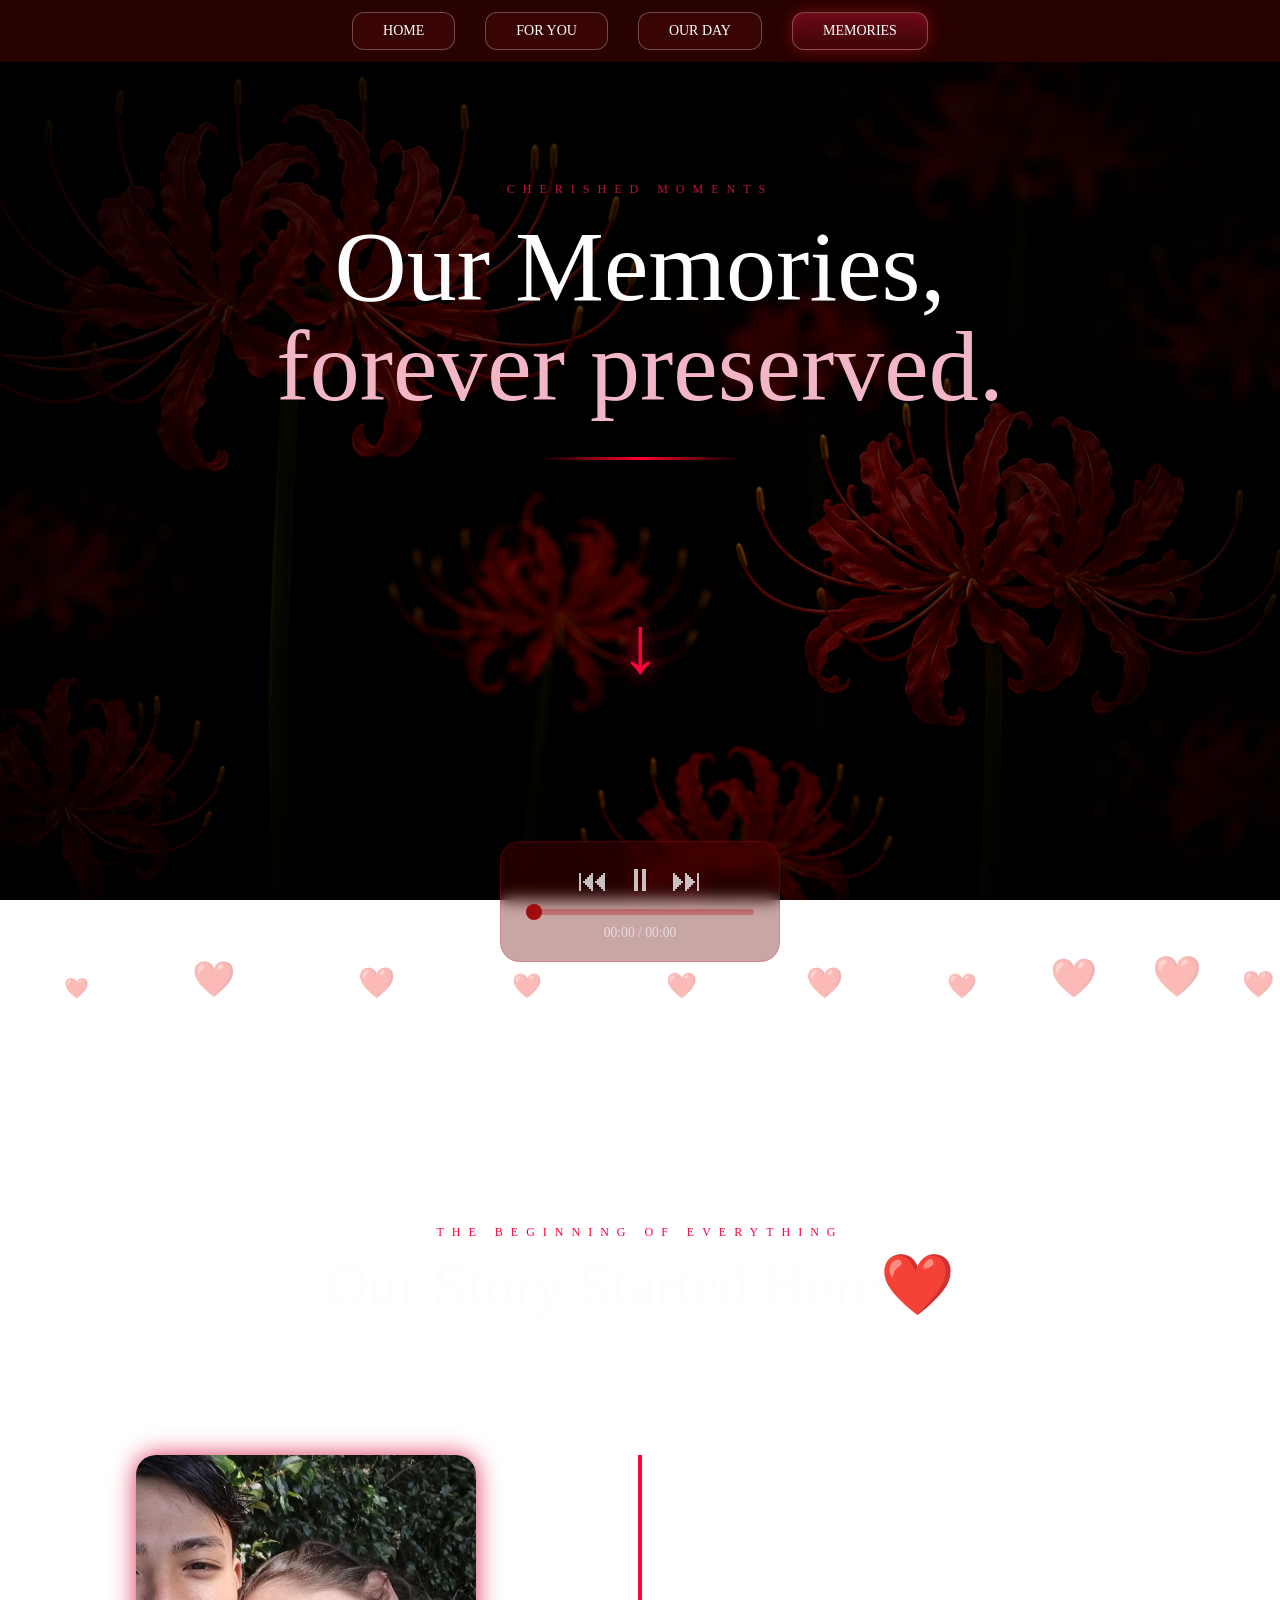
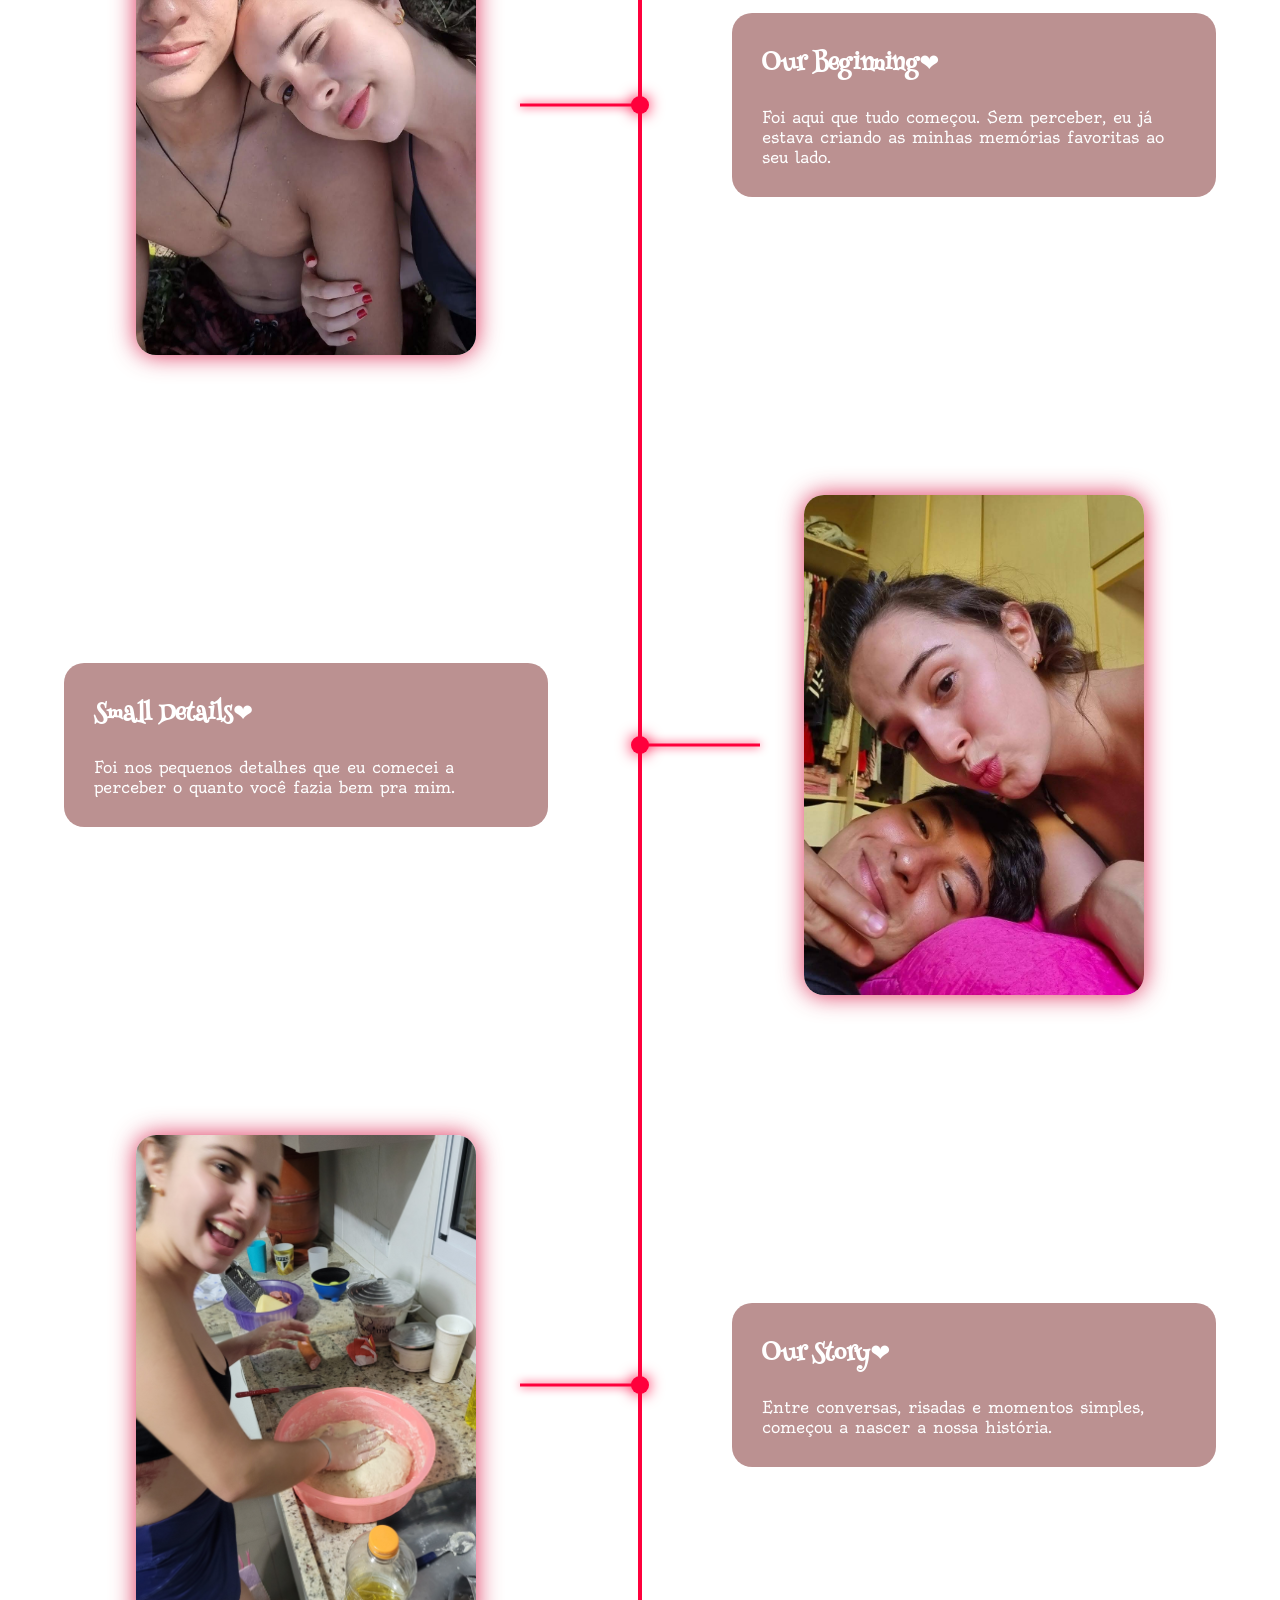
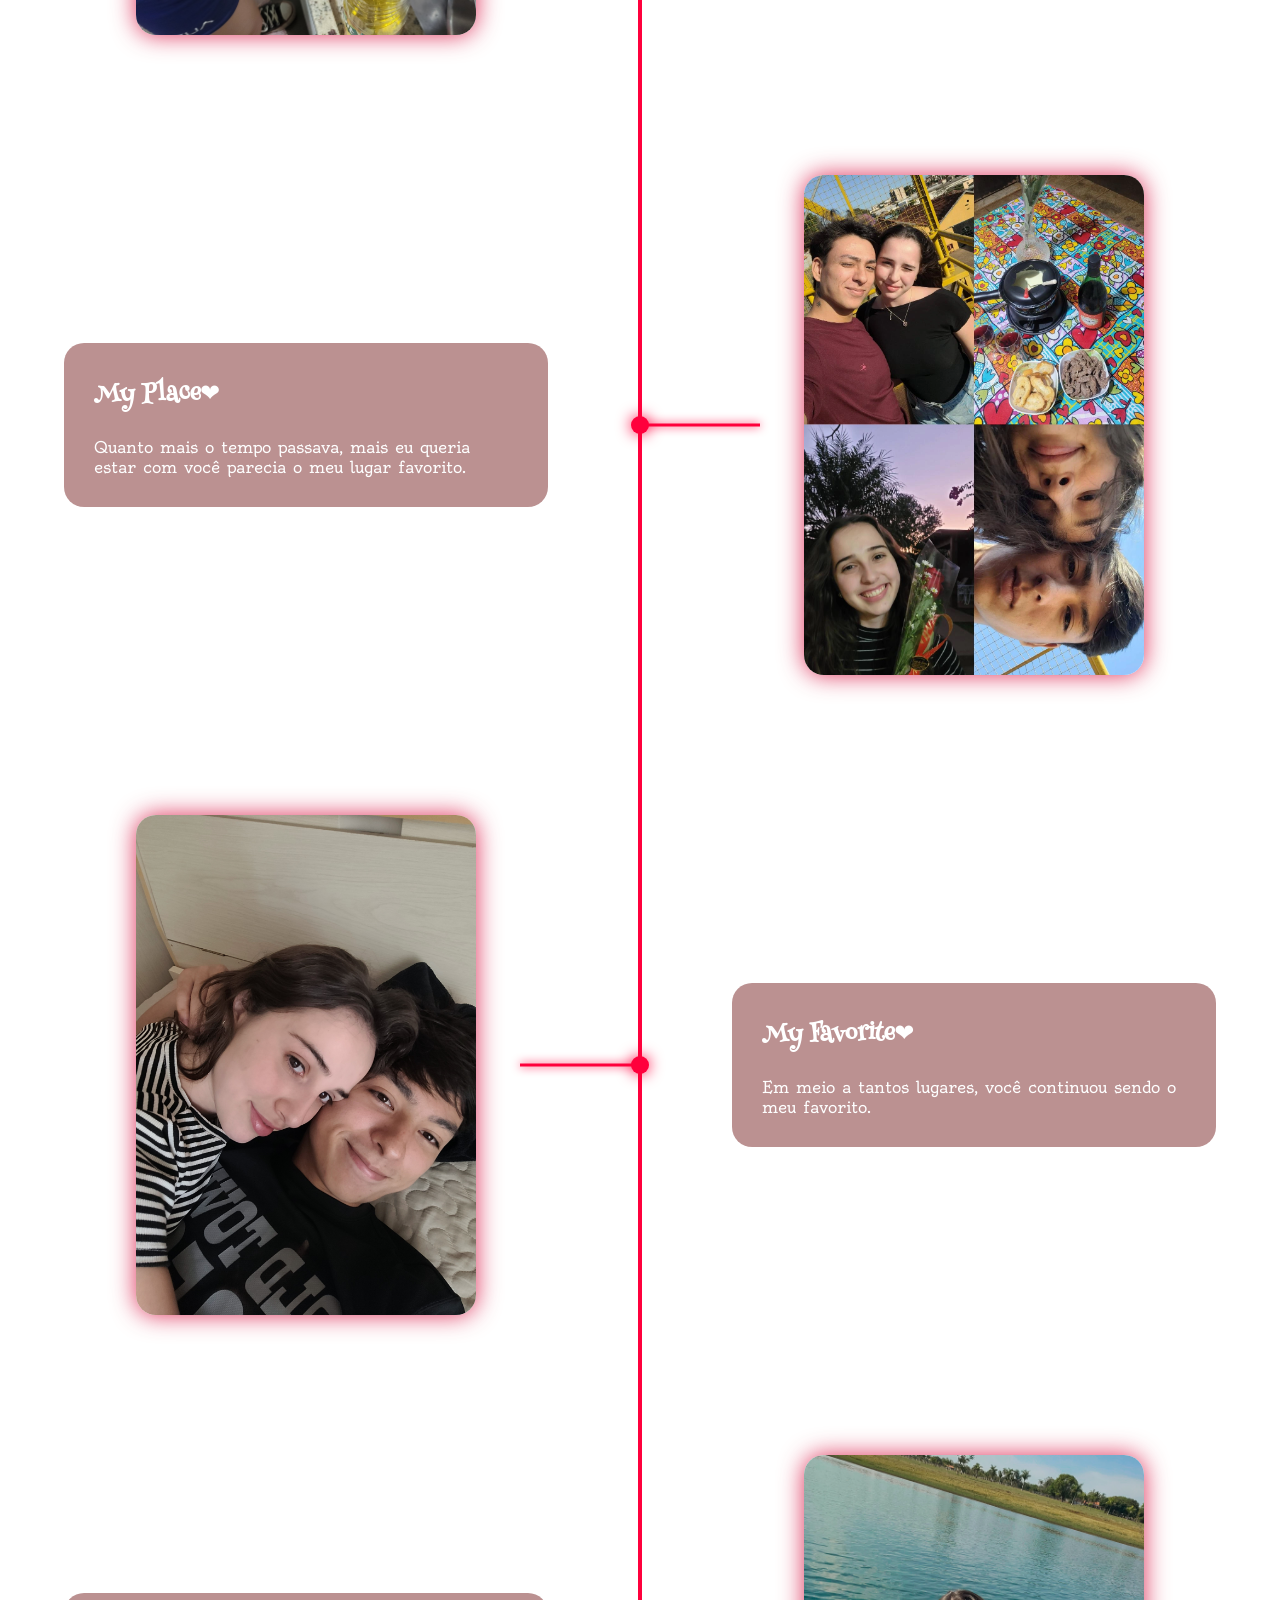
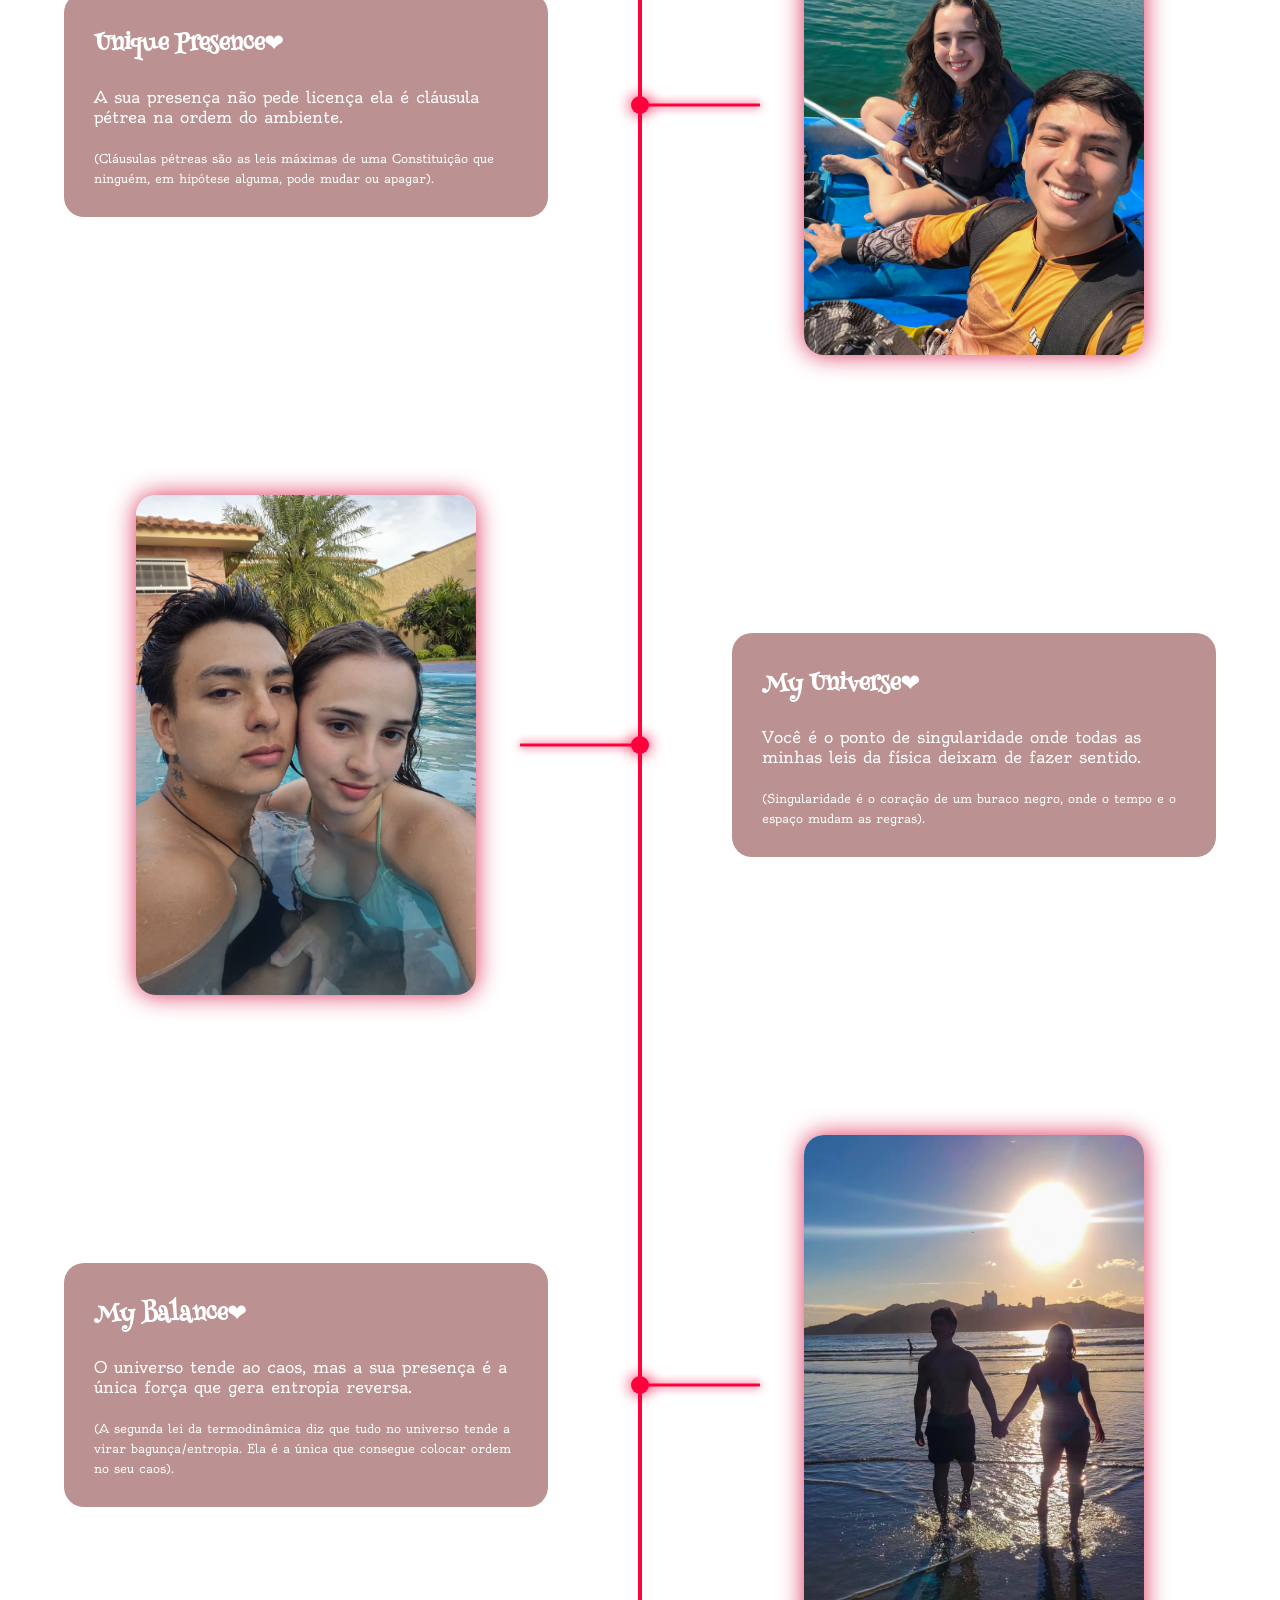
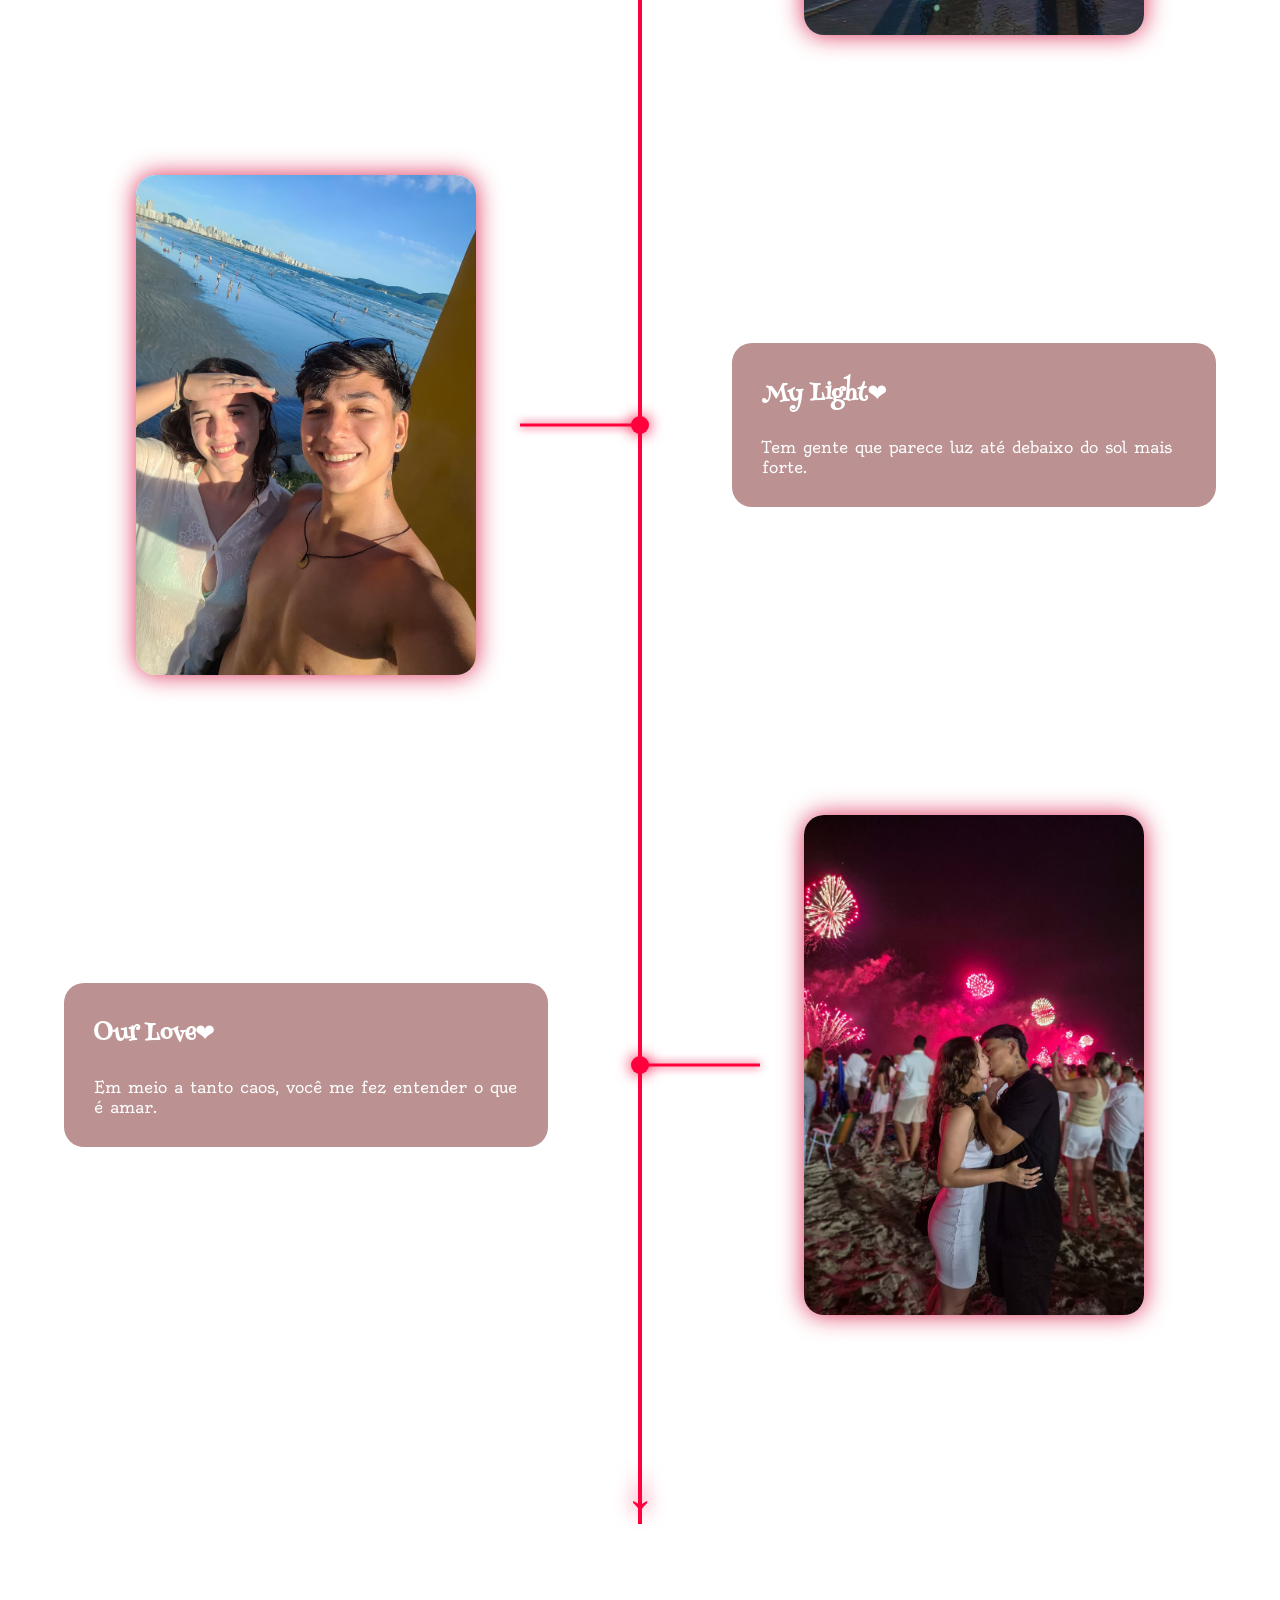
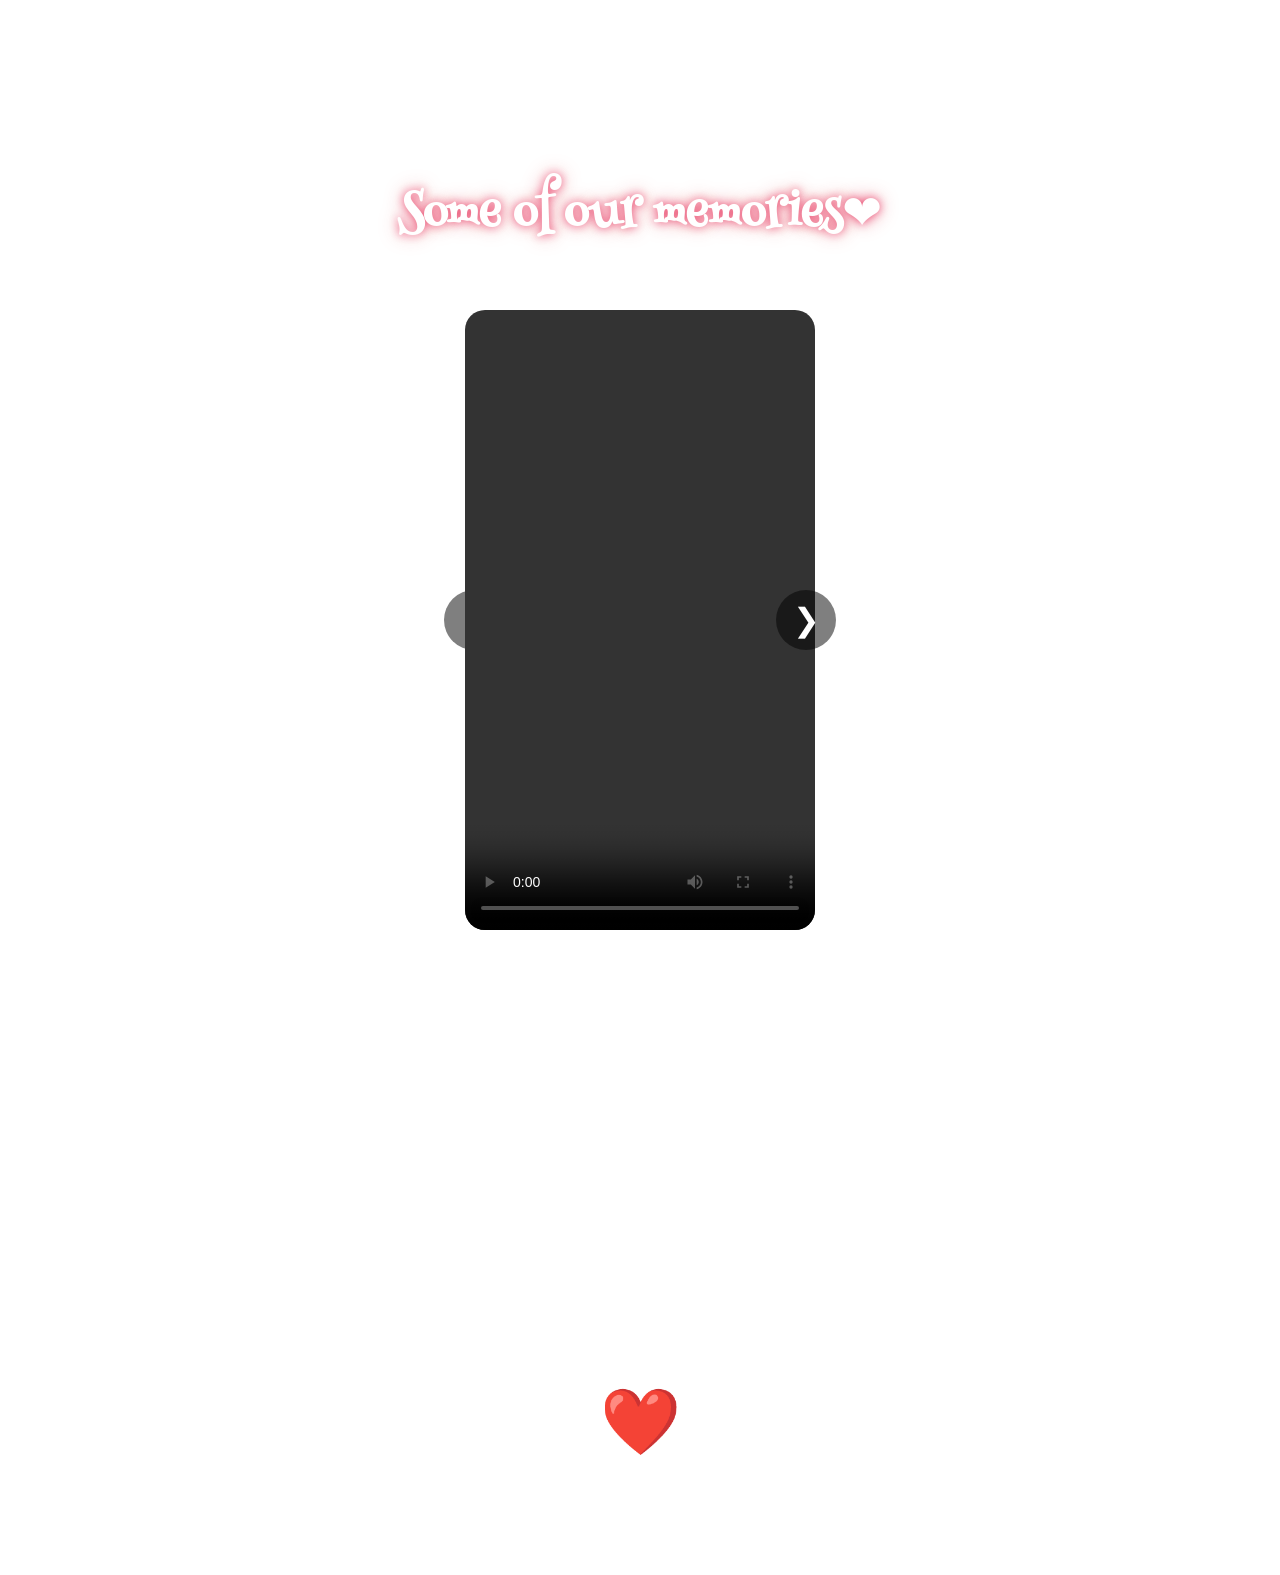
==== memories.html @ 961976a9 "Organizando arquivos para GitHub Pages" ====
<!DOCTYPE html>
<html lang="pt-br">
<head>
    <meta charset="UTF-8">
    <meta name="viewport" content="width=device-width, initial-scale=1.0">
    <title>Para a minha Namorada!</title>
    <link rel="icon" href="favicon/coracao.png" type="image/png">
    <link rel="stylesheet" href="style.css">
</head>
<body class="memories">

    <header class="cabecalho">
        <nav>
            <a href="index.html">HOME</a>
            <a href="foryou.html">FOR YOU</a>
            <a href="ourday.html">OUR DAY</a>
            <a class="ativo" href="memories.html">MEMORIES</a>
        </nav>
    </header>

    <section class="memories-body">
        <div class="memories-header"></div>
            <p class="mini-title">CHERISHED MOMENTS</p>
            
            <h1>
                Our Memories,<br>
                <span class="rosa">forever preserved.</span>
            </h1>

            <div class="line-memories"></div>
    </section>

    <div class="fade-in">
        <div class="timeline-end">
            ↓
        </div>
    </div>
    
    <div style="width: 100%; display: flex; justify-content: center;">
        <div class="music-player-inline">
            <audio id="bg-music">
                <source src="music/music01.mp3" type="audio/mpeg">
            </audio>
            <div class="controls">
                <button id="prev-music">⏮</button>
                <button id="play-music">⏸</button>
                <button id="next-music">⏭</button>
            </div>
            <input type="range" id="music-progress" value="0">
            <span id="music-time">00:00 / 00:00</span>
        </div>
    </div>

    <div class="timeline-start">
        <span>The beginning of everything</span>
        <h1>Our Story Started Here❤️</h1>
    </div>

    <section class="timeline">

        <div class="timeline-item left">
            <div class="timeline-image">
                <img src="fotos-projeto/foto01.jpg" alt="imagem 01 da timeline">
            </div>

            <div class="timeline-content">
                <h2>Our Beginning❤️</h2>

                <p><br>Foi aqui que tudo começou. Sem perceber, eu já estava criando as minhas memórias favoritas ao seu lado.</p>
            </div>
        </div>

        <div class="timeline-item right">
            <div class="timeline-image">
                <img src="fotos-projeto/foto02.jpg" alt="imagem 02 da timeline">
            </div>

            <div class="timeline-content">
                <h2>Small Details❤️</h2>

                <p><br>Foi nos pequenos detalhes que eu comecei a perceber o quanto você fazia bem pra mim.</p>
            </div>
        </div>

        <div class="timeline-item left">
            <div class="timeline-image">
                <img src="fotos-projeto/foto03.jpg" alt="imagem 03 da timeline">
            </div>

            <div class="timeline-content">
                <h2>Our Story❤️</h2>

                <p><br>Entre conversas, risadas e momentos simples, começou a nascer a nossa história.</p>
            </div>
        </div>

        <div class="timeline-item right">
            <div class="timeline-image">
                <img src="fotos-projeto/foto04.webp" alt="imagem 04 da timeline">
            </div>

            <div class="timeline-content">
                <h2>My Place❤️</h2>

                <p><br>Quanto mais o tempo passava, mais eu queria estar com você parecia o meu lugar favorito.</p>
            </div>
        </div>

        <div class="timeline-item left">
            <div class="timeline-image">
                <img src="fotos-projeto/foto05.jpg"  alt="imagem 05 da timeline">
            </div>

            <div class="timeline-content">
                <h2>My Favorite❤️</h2>

                <p><br>Em meio a tantos lugares, você continuou sendo o meu favorito.</p>
            </div>
        </div>

        <div class="timeline-item right">
            <div class="timeline-image">
                <img src="fotos-projeto/foto06.jpg"  alt="imagem 06 da timeline">
            </div>

            <div class="timeline-content">
                <h2>Unique Presence❤️</h2>

                <p><br>A sua presença não pede licença ela é cláusula pétrea na ordem do ambiente. <br><br>
                <span class="pequeno">(Cláusulas pétreas são as leis máximas de uma Constituição que ninguém, em hipótese alguma, pode mudar ou apagar).</span></p>
            </div>
        </div>

        <div class="timeline-item left">
            <div class="timeline-image">
                <img src="fotos-projeto/foto07.jpeg" alt="imagem 07 da timeline">
            </div>

            <div class="timeline-content">
                <h2>My Universe❤️</h2>

                <p><br>Você é o ponto de singularidade onde todas as minhas leis da física deixam de fazer sentido. <br><br>
                <span class="pequeno">(Singularidade é o coração de um buraco negro, onde o tempo e o espaço mudam as regras).</span></p>
            </div>
        </div>

        <div class="timeline-item right">
            <div class="timeline-image">
                <img src="fotos-projeto/foto08.jpg" alt="imagem 08 da timeline">
            </div>

            <div class="timeline-content">
                <h2>My Balance❤️</h2>

                <p><br>O universo tende ao caos, mas a sua presença é a única força que gera entropia reversa.<br><br>
                <span class="pequeno">(A segunda lei da termodinâmica diz que tudo no universo tende a virar bagunça/entropia. Ela é a única que consegue colocar ordem no seu caos).</span></p>
            </div>
        </div>

        <div class="timeline-item left">
            <div class="timeline-image">
                <img src="fotos-projeto/foto09.jpeg" alt="imagem 09 da timeline">
            </div>

            <div class="timeline-content">
                <h2>My Light❤️</h2>

                <p><br>Tem gente que parece luz até debaixo do sol mais forte.</p>
            </div>
        </div>

        <div class="timeline-item right">
            <div class="timeline-image">
                <img src="fotos-projeto/foto10.jpeg" alt="imagem 10 da timeline">
            </div>

            <div class="timeline-content">
                <h2>Our Love❤️</h2>

                <p><br>Em meio a tanto caos, você me fez entender o que é amar.</p>
            </div>
        </div>

        <div class="timeline-end01">
            ↓
        </div>

    </section>

    <section class="video-gallery">

        <h2>Some of our memories❤️</h2>

        <div class="video-container">

            <button class="prev-btn">&#10094;</button>

            <video id="memory-video" controls>
                <source src="videos-projeto/video0.mp4" type="video/mp4">
            </video>

            <button class="next-btn">&#10095;</button>

        </div>

    </section>

    <section class="final-page-memories">
        <p>"Every moment with you becomes a memory I want to keep forever. <br> Thank you for filling my life with so much love."</p>

        <h1>
            ❤️
        </h1>
    </section>


    <div class="hearts">
        <span>❤️</span>
        <span>❤️</span>
        <span>❤️</span>
        <span>❤️</span>
        <span>❤️</span>
        <span>❤️</span>
        <span>❤️</span>
        <span>❤️</span>
        <span>❤️</span>
        <span>❤️</span>
    </div>

    <audio id="bg-music">
        <source src="music/music01.mp3" type="audio/mpeg">
    </audio>

    <script src="script.js"></script>
</body>
</html>
---- style.css ----
@import url('https://fonts.googleapis.com/css2?family=Playfair+Display:wght@400;500;600;700&display=swap');

@import url('https://fonts.googleapis.com/css2?family=Henny+Penny&family=Oldenburg&family=Tangerine:wght@400;700&display=swap');


/* ABAS */
.home {
    background-image: 
        linear-gradient(rgba(0,0,0,0.3), rgba(0,0,0,0.4)), radial-gradient(circle, transparent 0%, rgba(0, 0, 0, 0.9) 100%), 
        url('background/lirio-pronto.png');
    background-size: cover;
    background-position: center;
    background-repeat: no-repeat;
    height: 100vh;
    margin: 0%;
}

.foryou {
    background-image:
        linear-gradient(rgba(0,0,0,0.8), rgba(0,0,0,0.9)), radial-gradient(circle, transparent 20%, rgba(0, 0, 0, 0.9) 100%),
        url('background/lirios-cpa.png');
    background-size: cover;
    background-position: center;
    background-repeat: no-repeat;
    background-attachment: fixed;
    min-height: 100vh;
}

.ourday {
    background-image:
        linear-gradient(rgba(0,0,0,0.7), rgba(0,0,0,0.9)), radial-gradient(circle, transparent 20%, rgba(0, 0, 0, 0.9) 100%),
        url('background/lirios-01.png');
    background-size: cover;
    background-position: center;
    background-repeat: no-repeat;
    background-attachment: fixed;
    min-height: 100vh;
}

.memories {
    position: relative;
    min-height: 100vh;
}

.memories::before {
    content: "";
    position: fixed;
    inset: 0;
    background-image:
        linear-gradient(rgba(0,0,0,0.8), rgba(0,0,0,0.5)),
        radial-gradient(circle, transparent 30%, rgba(0,0,0,0.9) 100%),
        url('background/lirio-memories.png');
    background-size: cover;
    background-position: center;
    background-repeat: no-repeat;
    z-index: -1;
}

* {
    margin: 0;
    padding: 0;
    box-sizing: border-box;
}

/* CORAÇÕES SUBINDO */
.hearts {
    position: fixed;
    width: 100%;
    height: 100vh;
    top: 0;
    left: 0;
    pointer-events: none;
    z-index: 0;

}

.hearts span {
    position: absolute;
    bottom: -100px;
    color: rgba(215, 11, 59, 0.364);
    animation: subir linear infinite;
}

@keyframes subir {

    0% {
        transform: translateY(0) scale(1);
        opacity: 0;
    }

    10% {
        opacity: 1;
    }

    100% {
        transform: translateY(-120vh) scale(1.3);
        opacity: 0;
    }
}

.hearts span:nth-child(1) {
    left: 5%;
    font-size: 20px;
    animation-duration: 12s;
}

.hearts span:nth-child(2) {
    left: 15%;
    font-size: 35px;
    animation-duration: 13s;
}

.hearts span:nth-child(3) {
    left: 28%;
    font-size: 30px;
    animation-duration: 11s;
}

.hearts span:nth-child(4) {
    left: 40%;
    font-size: 24px;
    animation-duration: 18s;
}

.hearts span:nth-child(5) {
    left: 52%;
    font-size: 25px;
    animation-duration: 11s;
}

.hearts span:nth-child(6) {
    left: 63%;
    font-size: 30px;
    animation-duration: 14s;
}

.hearts span:nth-child(7) {
    left: 74%;
    font-size: 24px;
    animation-duration: 13s;
}

.hearts span:nth-child(8) {
    left: 82%;
    font-size: 38px;
    animation-duration: 16s;
}

.hearts span:nth-child(9) {
    left: 90%;
    font-size: 40px;
    animation-duration: 12s;
}

.hearts span:nth-child(10) {
    left: 97%;
    font-size: 26px;
    animation-duration: 14s;
}

/* TRANSIÇÃO LENTA */

@keyframes aparecer {

    from {
        opacity: 0;
        transform: translateY(30px);
    }

    to {
        opacity: 1;
        transform: translateY(0);
    }
}

/* CABEÇALHO (MENU) */
.cabecalho {
    position: sticky;
    top: 0;
    left: 0;
    width: 100%;
    z-index: 1000;
    transition: transform 0.4s ease;
}

.cabecalho.esconder {
    transform: translateY(-100%);
}

.cabecalho nav {
    background-color: rgba(42, 2, 2, 0.959);
    padding: 1rem 1rem;
    display: flex;
    align-items: center;
    align-content: center;
    flex-direction: row;
    gap: 30px;
    padding: 12px;
    justify-content: center;
}

.cabecalho nav a {
    color: white;
    text-decoration: none;
    font-size: 14px;
    padding: 10px 30px;
    border: 1px solid rgba(201, 182, 182, 0.393);
    border-radius: 12px;
    background-color: rgba(61, 5, 5, 0.81);
    transition: 0.3s;
}

.cabecalho nav a:not(.ativo):hover {
    background-color: rgba(25, 1, 1, 0.841);
    border-color: rgba(105, 6, 6, 0.452);
    box-shadow: 0 0 20px rgba(196, 30, 58, 0.3);
}

/* HOME */
.ativo {
    border: 1px solid rgba(239, 5, 5, 0.863);
    background: linear-gradient(
        to bottom,
        rgba(163, 16, 41, 0.503),
        rgba(69, 9, 19, 0.179));
    box-shadow:
        0 0 15px rgba(177, 21, 21, 0.544),
        inset 0 0 10px rgba(196, 30, 58, 0.15);
    backdrop-filter: blur(6px);
}

.text-mini {
    font-family: sans-serif;
    font-size: 14px;
    letter-spacing: 5px;
    color: #c10000df;
    margin-bottom: 20px;
    animation: aparecer 2s ease;
}


.frase {
    display: flex;
    flex-direction: column;
    align-items: center;
    font-family: 'Playfair Display', serif;
    font-size: 90px;
    font-weight: 100;
    line-height: 1.1;
    color: aliceblue;
    margin-top: 120px;
    animation: aparecer 2s ease;
}

.rosa {
    color: #f2b6c6;
}

.linha {
    width: 200px;
    height: 2.5px;
    background: linear-gradient(
        to right,
        transparent,
        #ff002b,
        transparent
    );
    margin: 40px auto;
    animation: aparecer 2s ease;
}

.text-final {
    
    font-size: 20px;
    text-align: center;
    color: #8b8b8be3;
    padding: 60px 18%;
    animation: aparecer 2s ease;
}

/* FOR YOU */
.for-you {
    min-height: 100vh;
    padding: 120px 18% 30px;
}

.mini-title {
    color: #c5103a;
    letter-spacing: 8px;
    font-size: 12px;
    margin-bottom: 20px;
    animation: aparecer 2s ease;
}

.for-you h1 {
    font-family: "Cormorant Garamond", serif;
    font-size: 90px;
    font-weight: 400;
    line-height: 1.0;
    color: #fdfdfd;
    margin-bottom: 40px;
    animation: aparecer 2s ease;
}

.line {
    width: 150px;
    height: 1.5px;
    background: linear-gradient(
        to right,
        #ff003c,
        #8b0027,
        transparent
    );
    margin-bottom: 70px;
    animation: aparecer 2s ease;
}

.text-block {
    max-width: 700px;
}

.section-title {
    color: #bd1142;
    letter-spacing: 5px;
    font-size: 13px;
    margin-bottom: 20px;
    margin-top: 120px;
    animation: aparecer 2s ease;
}

.main-text {
    font-family: "Oldenburg", serif;
    margin-bottom: 100px;
    font-size: 20px;
    line-height: 2.0;
    color: #d7d7d7;
    animation: aparecer 2s ease;
}

.final-page {
    min-height: auto;
    display: flex;
    flex-direction: column;
    justify-content: flex-start;
    padding: 80px 18%;
    color: white;
    animation: aparecer 2s ease;
}

.line01 {
    width: 700px;
    height: 0.5px;
    margin-bottom: 40px;
    background: #8b0027;
    animation: aparecer 2s ease;
}

.final-page h1 {
    font-family: "Cormorant Garamond", serif;
    font-size: 40px;
    font-weight: 400;
    line-height: 1.3;
    color: #f995abe0;
    margin-bottom: 10px;
    animation: aparecer 2s ease;
}

.final-page p {
    color: #555555;
    font-size: 22px;
    animation: aparecer 2s ease;
}

/* OUR DAY */
.our-day {
    min-height: 100vh;
    padding: 120px 18% 0px;
}

.our-day h1 {
    font-family: "Cormorant Garamond", serif;
    font-size: 90px;
    font-weight: 400;
    line-height: 1.0;
    color: #fdfdfd;
    margin-bottom: 40px;
    animation: aparecer 2s ease;
}

.citacao {
    max-width: 1000px;
    margin-top: 80px;
    margin-left: auto;
    margin-right: auto;
    padding-left: 20px;
    border-left: 2px solid #8b0000;
    margin-bottom: 80px;
    animation: aparecer 2s ease;
}

.citacao p {
    font-family: 'Playfair Display', serif;
    font-size: 25px;
    line-height: 1.7;
    color: rgb(190, 185, 185);
    margin-bottom: 150px;
    animation: aparecer 2s ease;
}

.day-block {
    margin-bottom: 60px;
    animation: aparecer 2s ease;
}

.final-page-our {
    text-align: center;
    display: flex;
    flex-direction: column;
    justify-content: center;
    align-items: center;
    padding: 80px;
    color: rgb(124, 124, 124);
    line-height: 1.8;
    animation: aparecer 2s ease;
}

.final-page-our p {
    font-size: 22px;
    animation: aparecer 2s ease;
}


/* MEMORIES */
.memories-body {
    min-height: 0vh;
    text-align: center;
    margin-top: 120px;
}

.memories h1 {
    font-family: "Cormorant Garamond", serif;
    font-size: 100px;
    font-weight: 400;
    line-height: 1.0;
    color: #fdfdfd;
    margin-bottom: 40px;
    animation: aparecer 2s ease;
}

.line-memories {
    
    width: 200px;
    height: 2.5px;
    background: linear-gradient(
        to right,
        transparent,
        #ff002b,
        transparent
    );
    margin: 40px auto;
    animation: aparecer 2s ease;
}

/* FRASE TIMELINE */
.timeline-start{
    text-align: center;
    margin-top: 200px;
    color: white;
}

.timeline-start span{
    color: #ff003c;
    letter-spacing: 8px;
    font-size: 12px;
    text-transform: uppercase;
}

.timeline-start h1{
    
    font-size: 60px;
    margin-top: 15px;
    font-weight: 500;
}

/* TIMELINE */
.timeline{
    position: relative;
    max-width: 1400px;
    margin: 100px auto;
    padding: 0px 5%;
}

.timeline::before{
    content: "";
    position: absolute;
    left: 50%;
    top: 0;
    transform: translateX(-50%);
    width: 4px;
    height: 100%;
    background: #ff003c;
}

.timeline-item{
    display: flex;
    align-items: center;
    justify-content: space-between;
    position: relative;
    margin: 140px 0;
}

.timeline-item.left{
    flex-direction: row;
}

.timeline-item.right{
    flex-direction: row-reverse;
}

.timeline-image,
.timeline-content{
    width: 42%;
}

.timeline-image{
    display: flex;
    justify-content: center;
}

.timeline-content{
    /* BORRAO */
    padding: 30px;
    background: rgba(97, 0, 0, 0.43);
    border-radius: 20px;
    backdrop-filter: blur(5px);
}

.timeline-image img{
    width: 100%;
    max-width: 340px;
    height: 500px;
    object-fit: cover;
    border-radius: 20px;
    box-shadow: 0 0 25px rgba(214, 1, 51, 0.821);
}

.timeline-content h2{
    font-family: "Henny Penny", system-ui;
    color: white;
}

.timeline-content p{
    font-family: "Oldenburg", serif;
    color: white;
}

.timeline-item::before{
    content: "";
    position: absolute;
    top: 50%;
    width: 120px;
    height: 3px;
    background: #ff003c;
    box-shadow: 0 0 10px #ff003c;
    transform: translateY(-50%);
}

.timeline-item::after{
    content: "";
    position: absolute;
    top: 50%;
    left: 50%;
    transform: translate(-50%, -50%);
    width: 18px;
    height: 18px;
    border-radius: 50%;
    background: #ff003c;
    box-shadow: 0 0 15px #ff003c;
    z-index: 2;
}

.timeline-item.left::before{
    left: calc(50% - 120px);
}

.timeline-item.right::before{
    left: 50%;
}

.timeline-end{
    display: flex;
    justify-content: center;
    align-items: center;
    margin-top: 140px;
    color: #ff003c;
    font-size: 80px;
    text-shadow: 0 0 20px #ff003c;
    animation: floatArrow 2s ease-in-out infinite;
}

@keyframes floatArrow{
    0%{
        transform: translateY(0);
    }

    50%{
        transform: translateY(10px);
    }

    100%{
        transform: translateY(0);
    }
}

.timeline-end01{
    display: flex;
    justify-content: center;
    align-items: center;
    margin-top: 100px;
    color: #ff003c;
    font-size: 60px;
    text-shadow: 0 0 20px #ff003c;
    animation: floatArrow 2s ease-in-out infinite;
}

.fade-in{
    animation: aparecer 2s ease;
}


/* MUSICA */
.music-player-inline {
    display: flex;
    flex-direction: column;
    align-items: center;
    gap: 10px;
    width: 280px;
    margin: 150px auto 60px auto;
    padding: 20px 25px;
    border-radius: 20px;
    background: rgba(97, 0, 0, 0.35);
    backdrop-filter: blur(8px);
    border: 1px solid rgba(255, 0, 60, 0.2);
    position: relative;
    z-index: 10;
}
 
.music-player-inline .controls {
    display: flex;
    justify-content: center;
    gap: 15px;
}
 
.music-player-inline button {
    background: transparent;
    border: none;
    color: rgba(255, 255, 255, 0.75);
    font-size: 2rem;
    cursor: pointer;
    transition: color 0.2s;
}
 
.music-player-inline button:hover {
    color: #ff003c;
}
 
.music-player-inline #music-progress {
    appearance: none;
    -webkit-appearance: none;
    width: 100%;
    height: 6px;
    border-radius: 10px;
    background: rgba(182, 1, 1, 0.305);
    cursor: pointer;
}
 
.music-player-inline #music-progress::-webkit-slider-thumb {
    -webkit-appearance: none;
    width: 16px;
    height: 16px;
    border-radius: 50%;
    background: #9d0404f0;
    cursor: pointer;
}
 
.music-player-inline #music-time {
    color: rgba(255, 255, 255, 0.6);
    font-size: 0.85rem;
}

.pequeno {
    font-size: 12px;
}

/* VIDEOS */
.video-gallery{
    padding: 150px 5%;
    text-align: center;
}

.video-gallery h2{
    font-family: "Henny Penny", system-ui;
    color: white;
    font-size: 3rem;
    margin-bottom: 50px;
    text-shadow:
        0 0 10px rgba(227, 1, 54, 0.63),
        0 0 20px rgba(218, 3, 53, 0.4);
}

.video-container{
    position: relative;

    display: flex;
    justify-content: center;
    align-items: center;
}

#memory-video{
    width: 350px;
    height: 620px;

    object-fit: cover;

    border-radius: 20px;
}

.prev-btn,
.next-btn{
    position: absolute;

    background: rgba(0,0,0,0.5);

    border: none;

    color: white;

    width: 60px;
    height: 60px;
    border-radius: 50%;
    cursor: pointer;
    font-size: 2rem;
    transition: .3s;
}

.prev-btn{
    left: 380px;
}

.next-btn{
    right: 380px;
}

.prev-btn:hover,
.next-btn:hover{
    transform: scale(1.1);
}

.final-page-memories {
    margin-top: 100px;
    text-align: center;
    display: flex;
    flex-direction: column;
    justify-content: center;
    align-items: center;
    padding: 80px;
    color: rgba(255, 255, 255, 0.777);
    line-height: 1.8;
    animation: aparecer 2s ease;
}

.final-page-memories p {
    font-size: 28px;
    animation: aparecer 2s ease;
}

.final-page-memories h1 {
    font-size: 65px;
    margin-top: 30px;
    animation: aparecer 2s ease;
}

/*  FONTES ROMANTICAS
    font-family: 'Cormorant Garamond', serif;
    font-family: 'EB Garamond', serif;
    font-family: 'Cinzel', serif; */
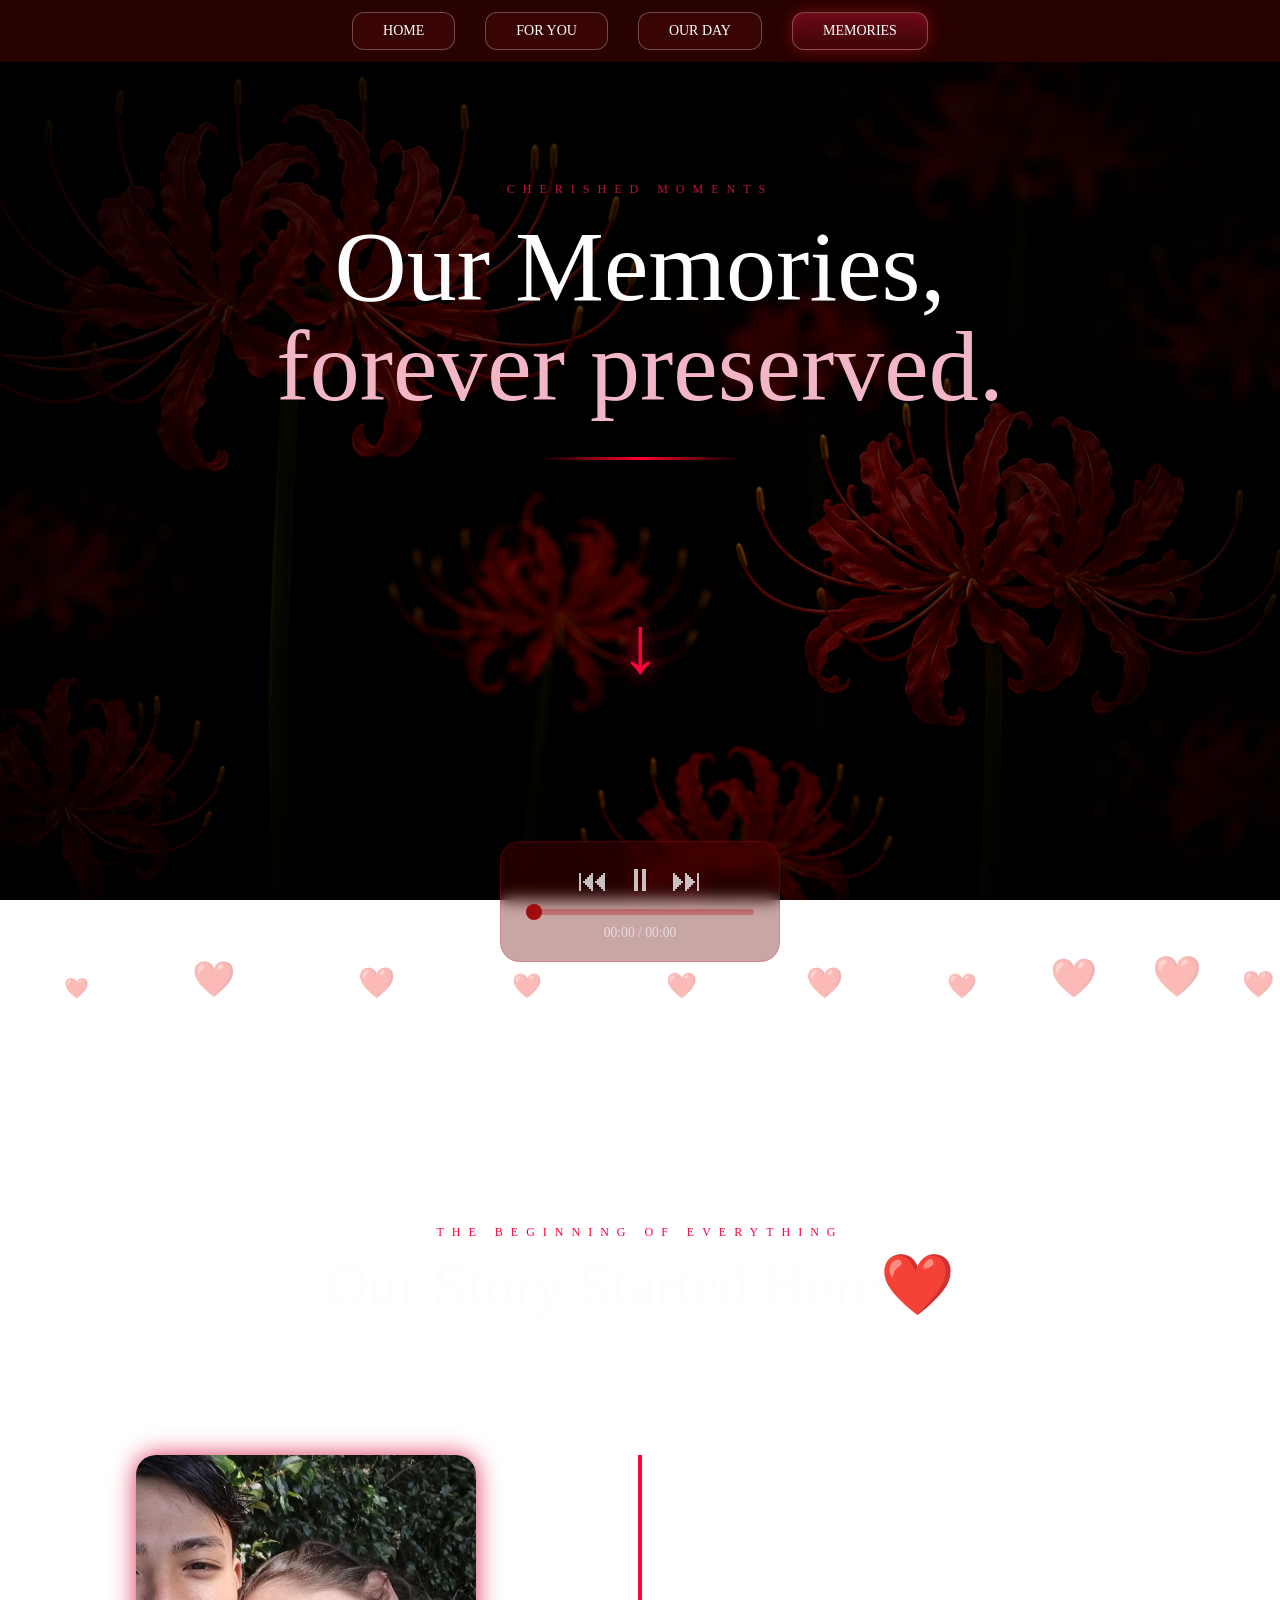
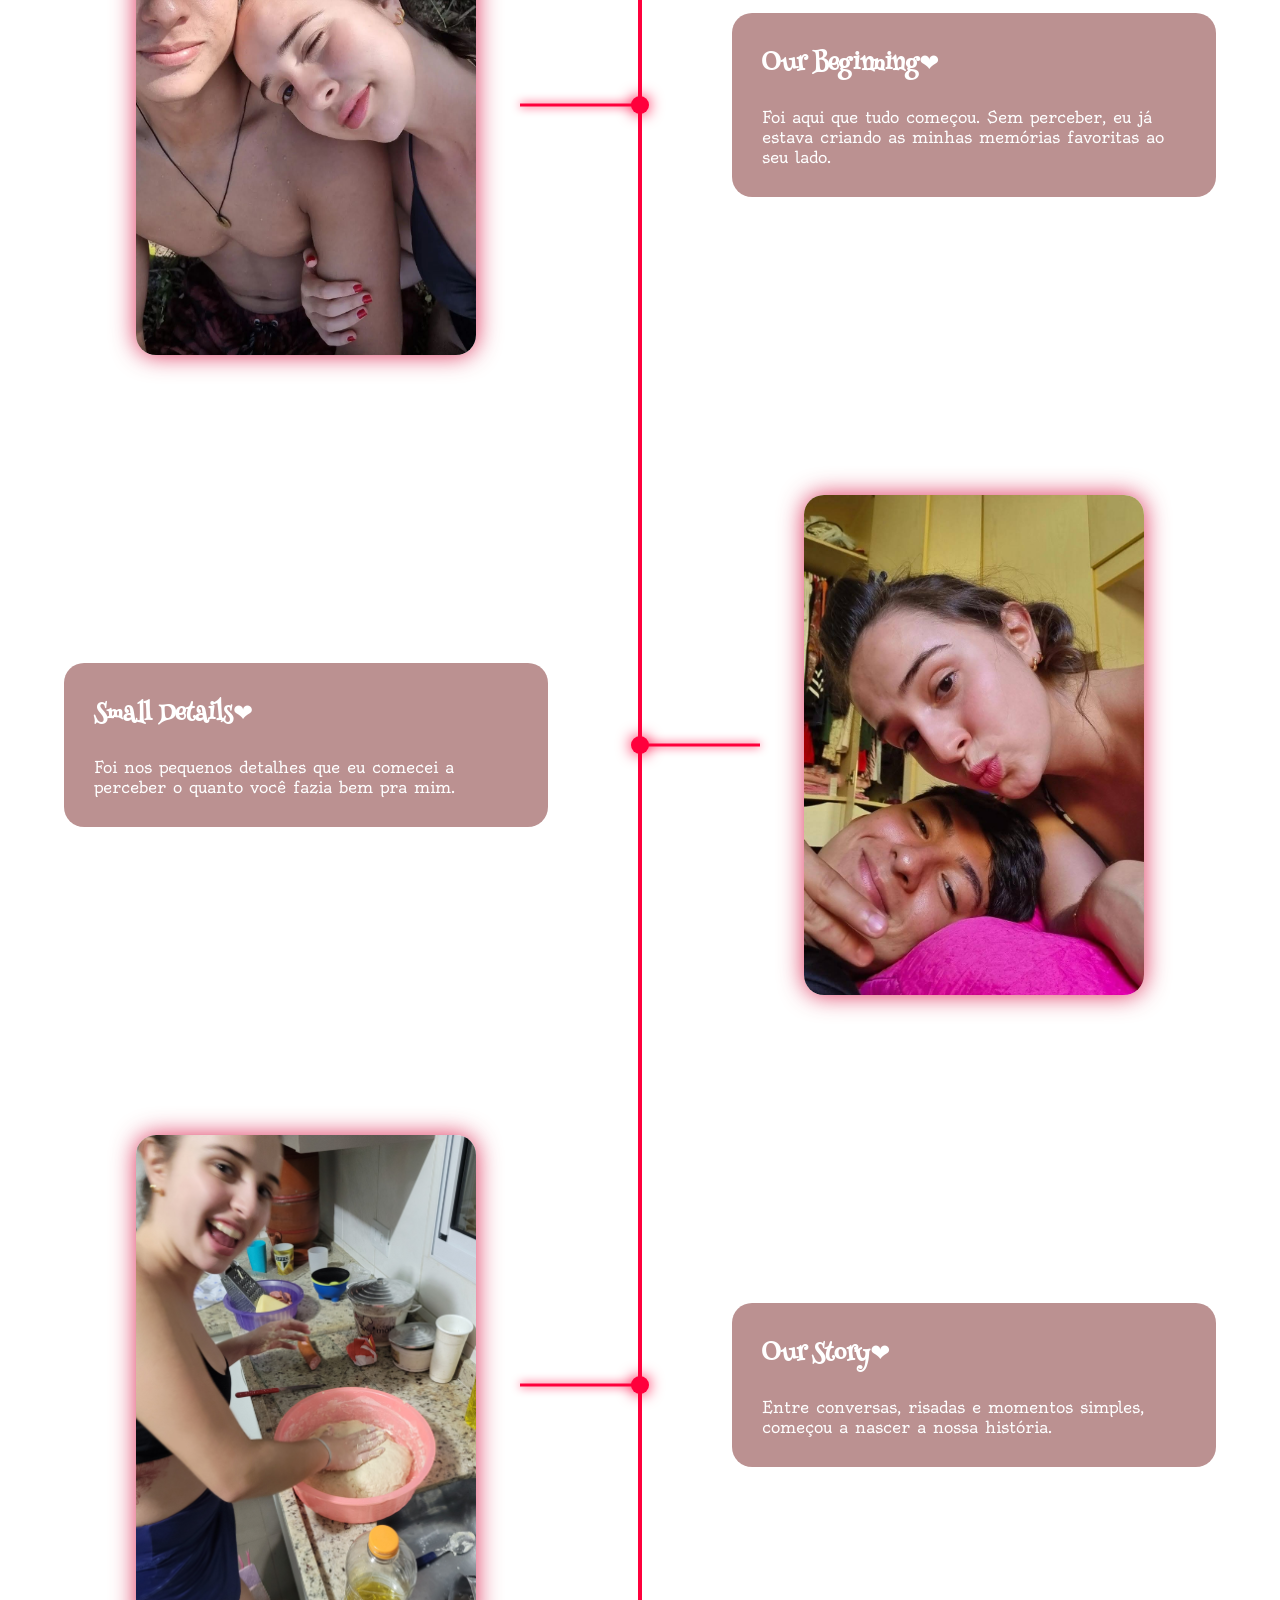
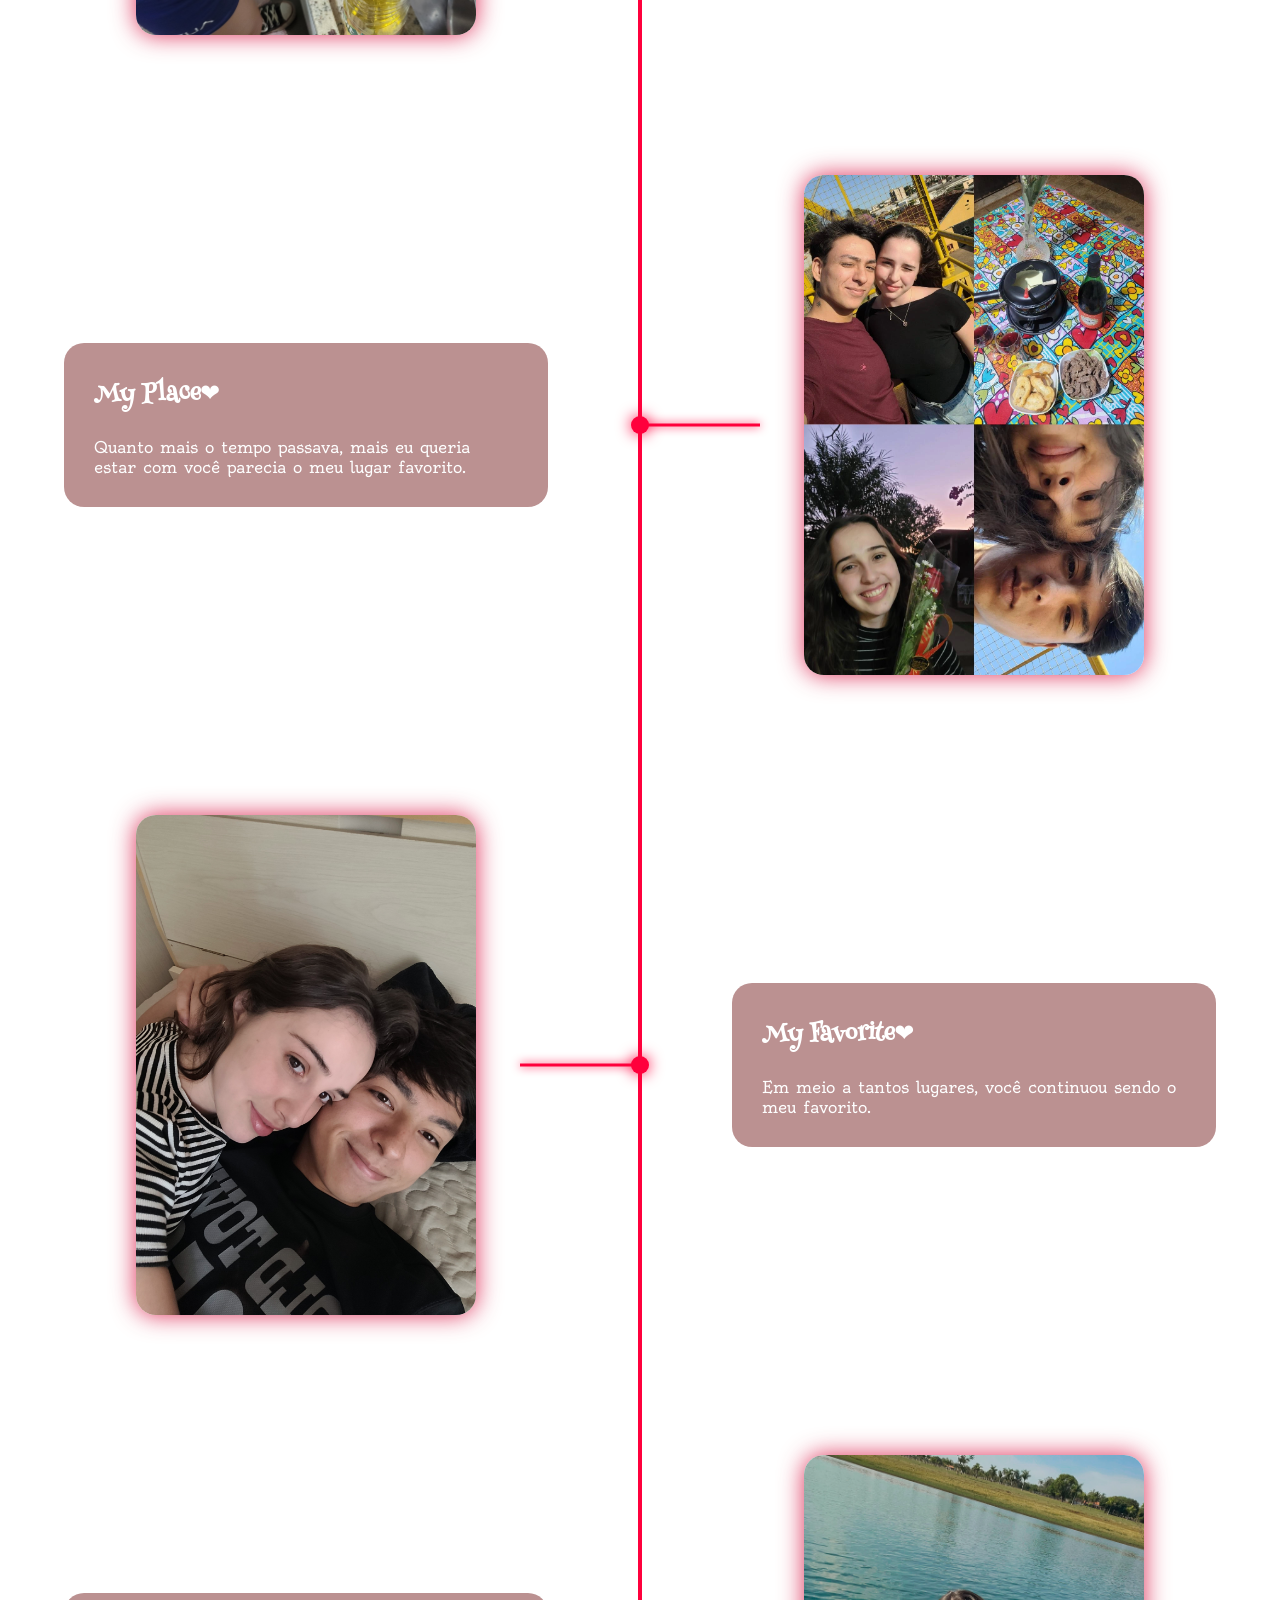
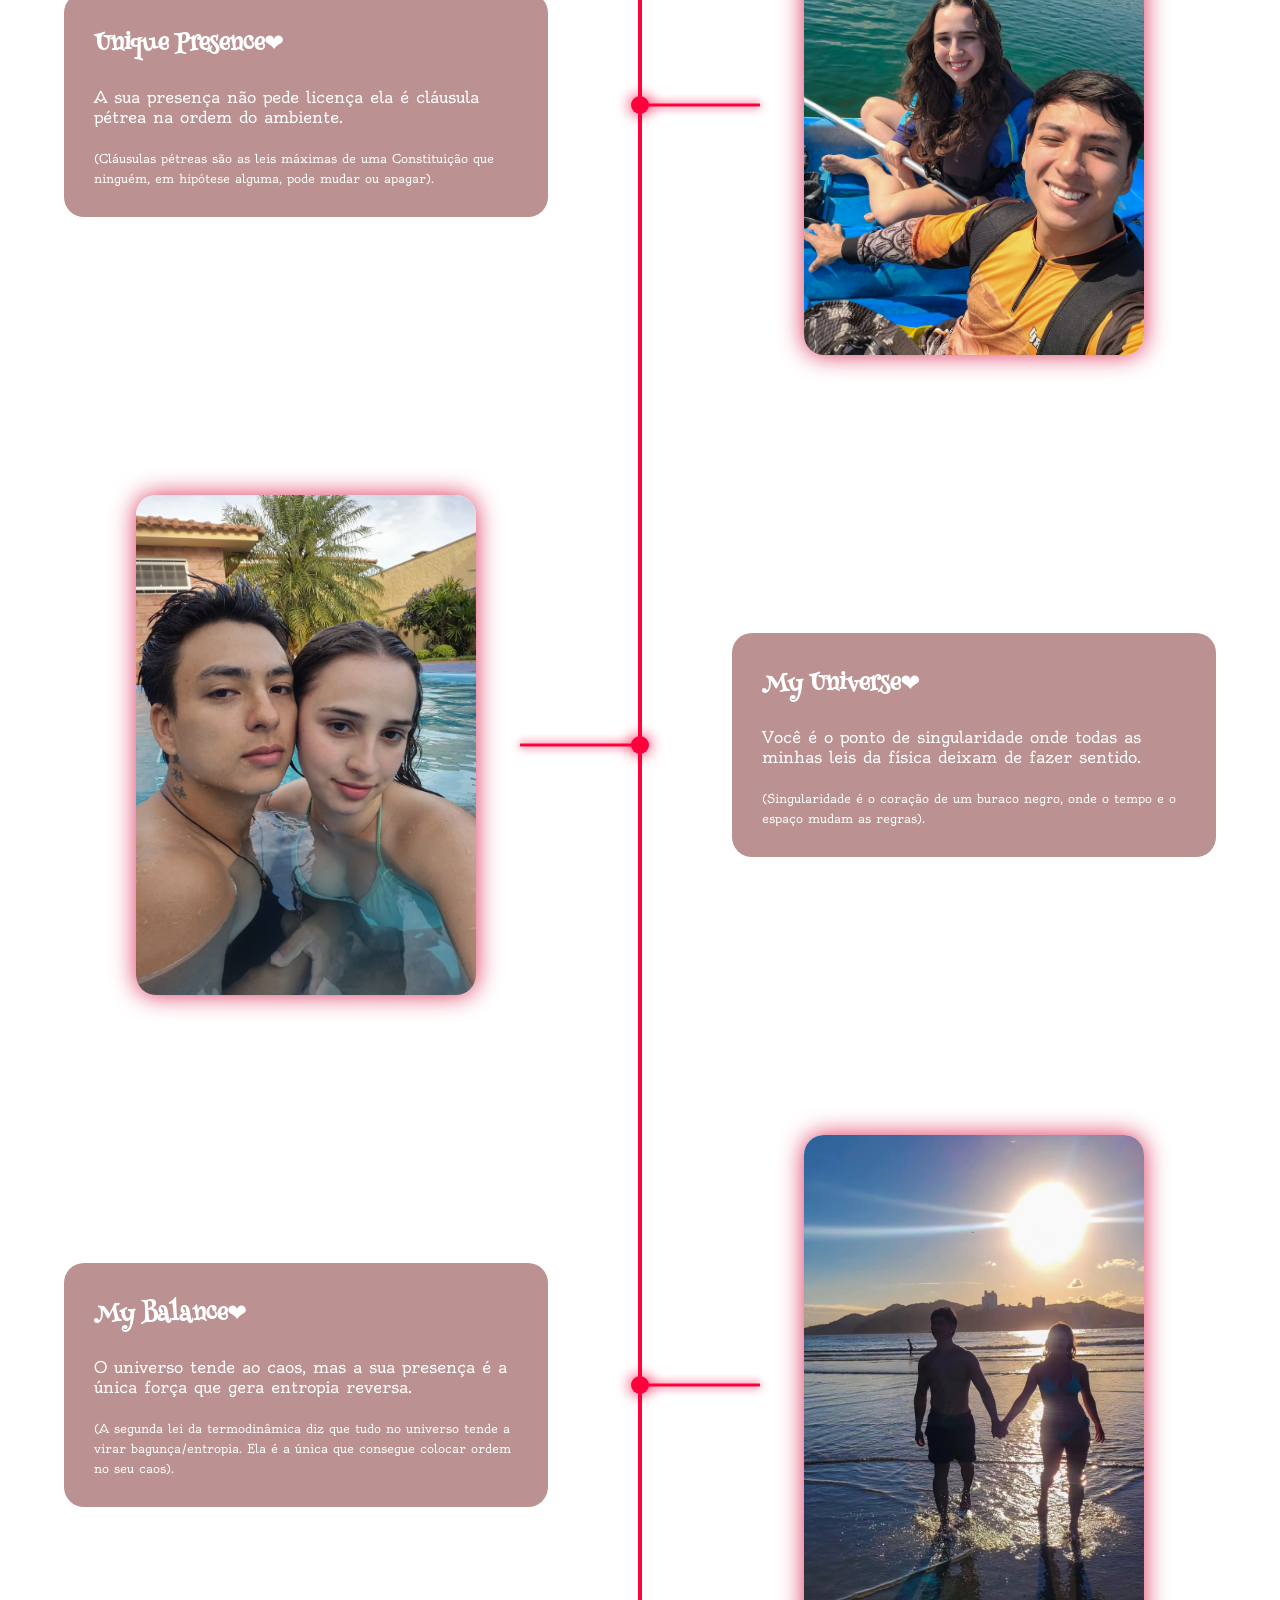
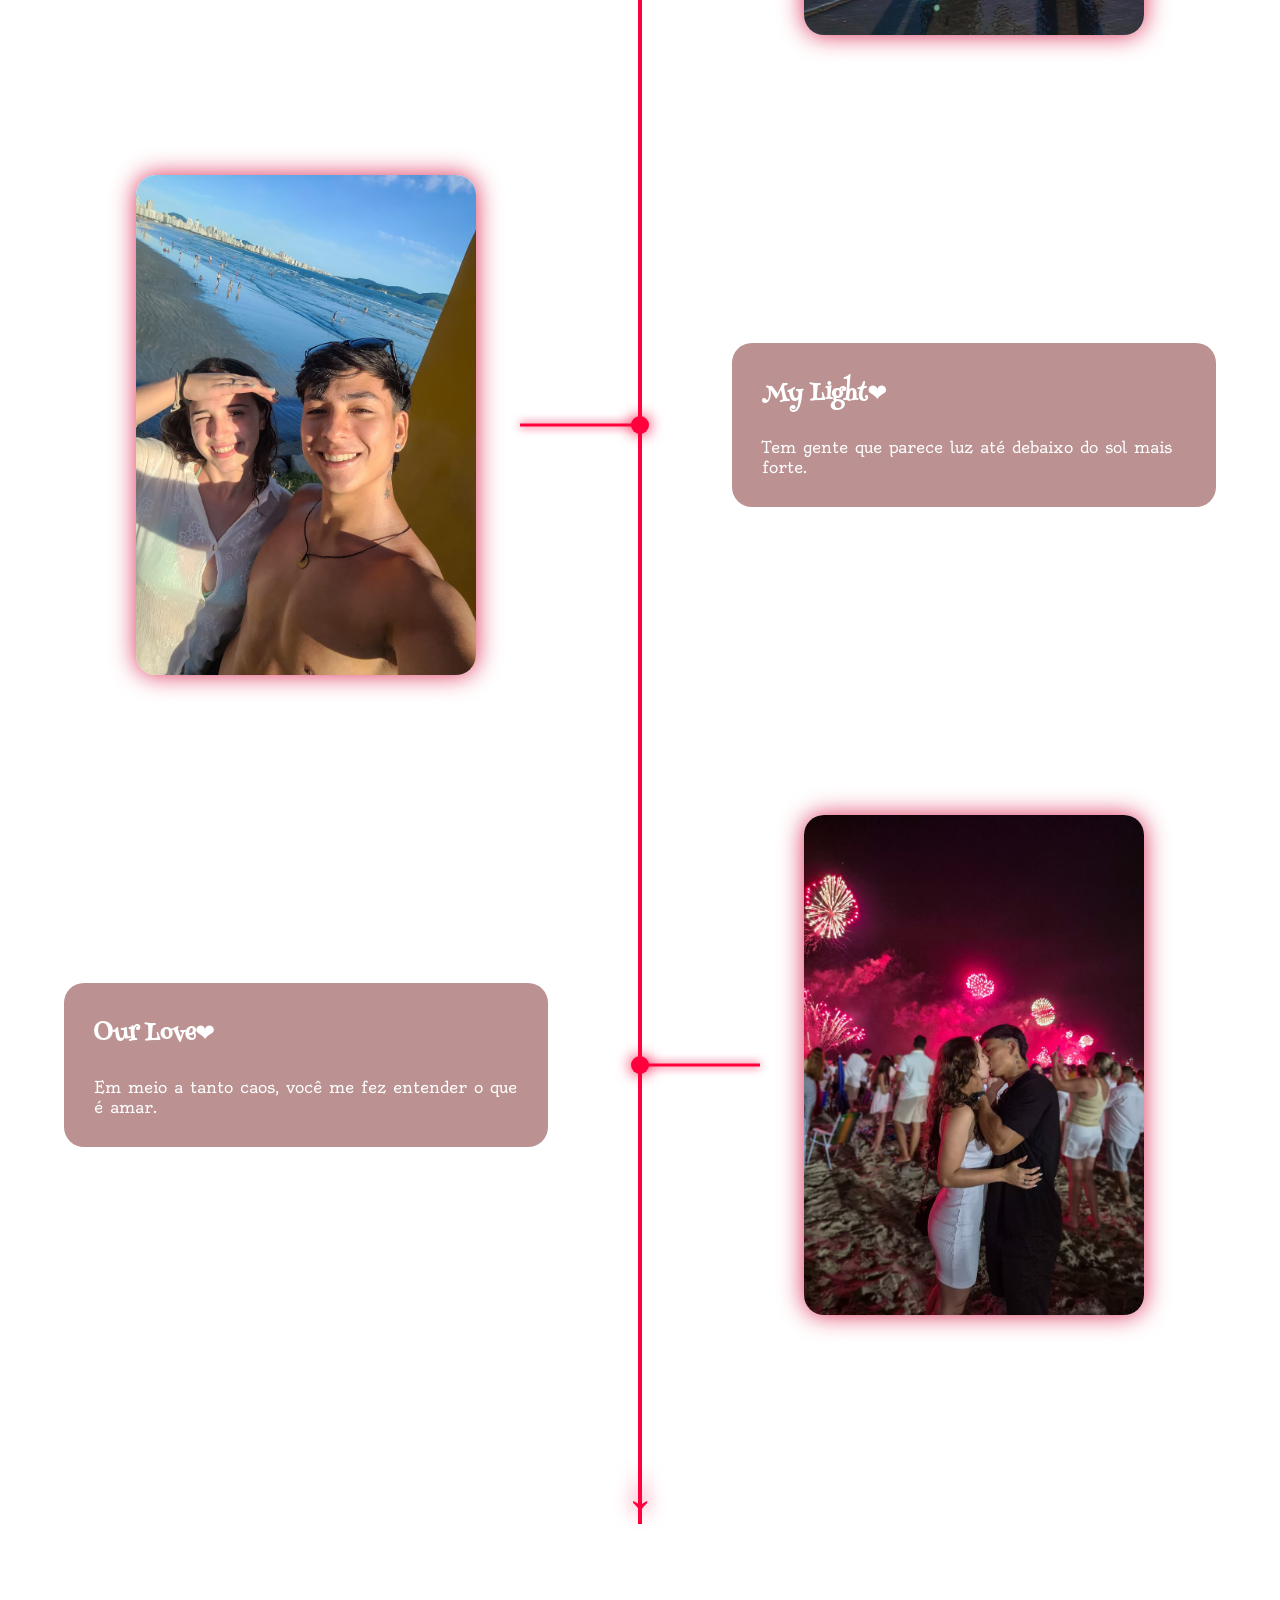
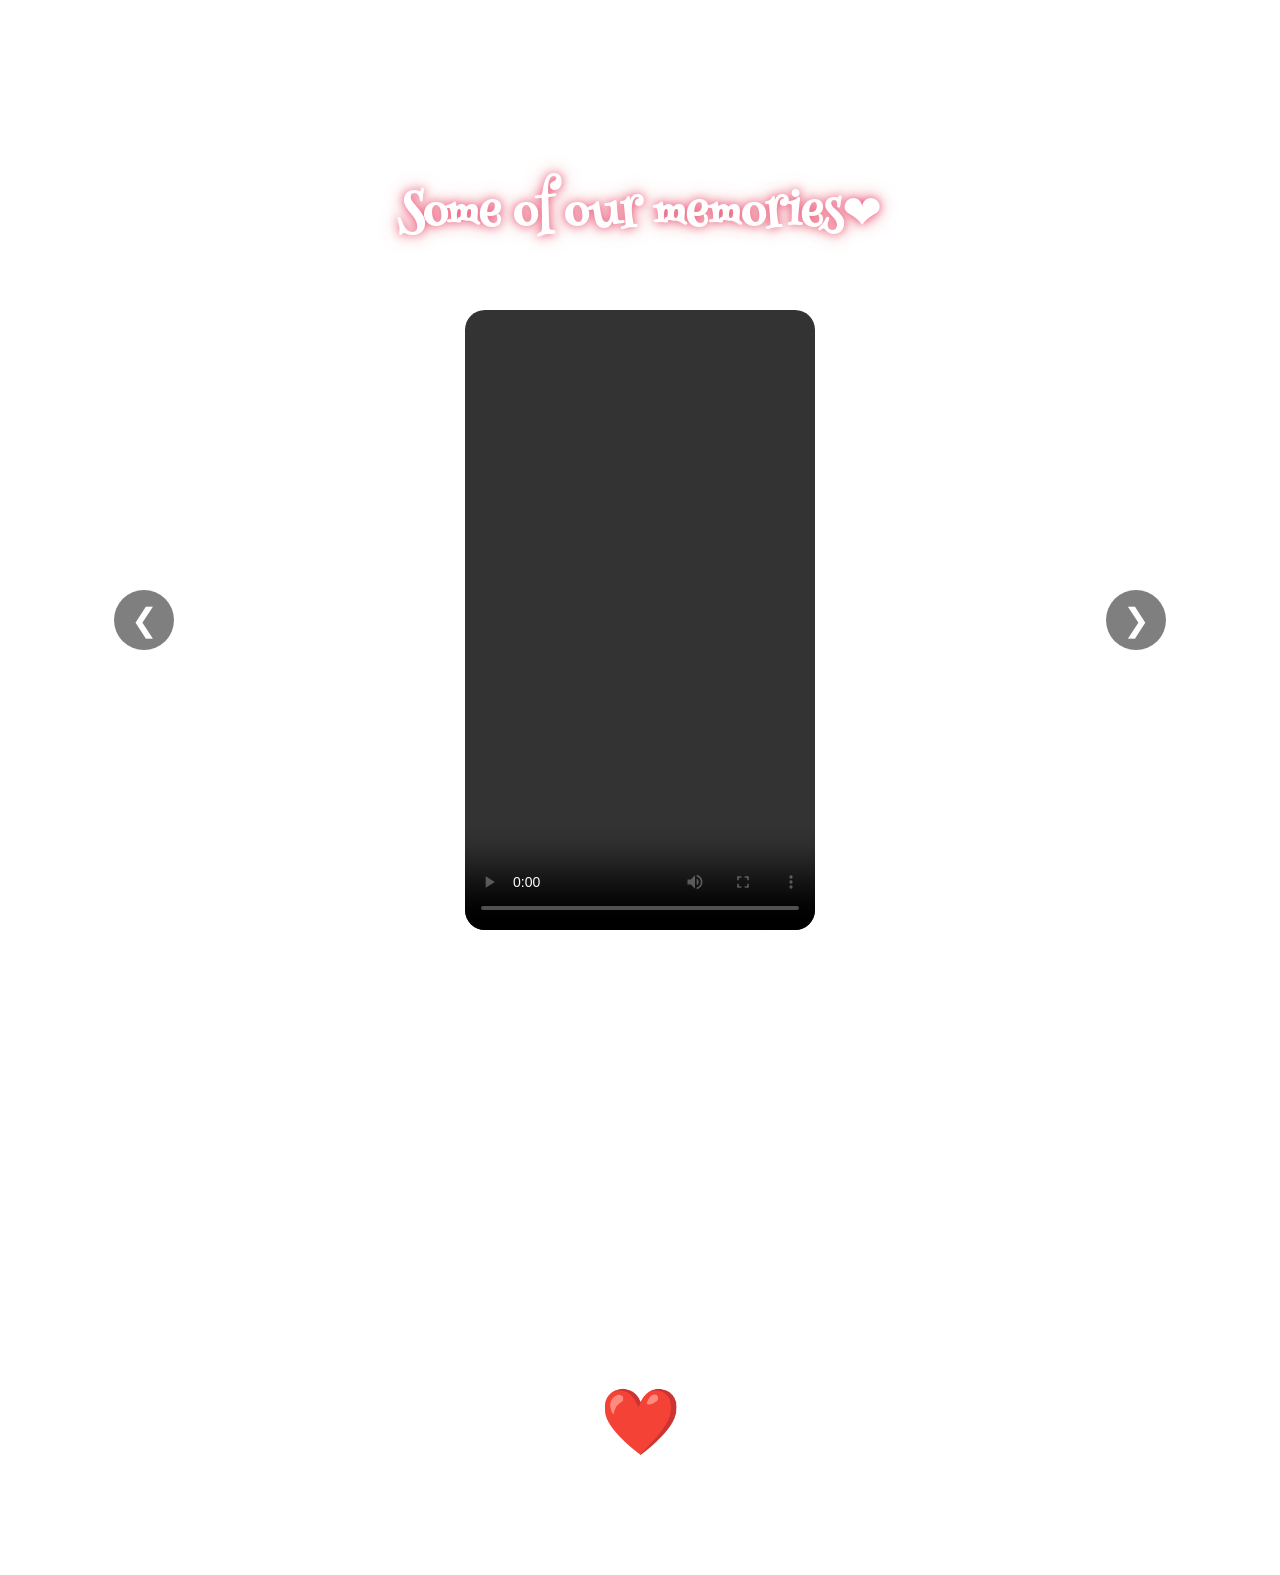
==== commit 9aec3a76: "Corrigindo detalhes do site" ====
--- a/memories.html
+++ b/memories.html
@@ -227,7 +227,7 @@
         <span>❤️</span>
     </div>
 
-    <audio id="bg-music">
+    <audio id="bg-music" loop>
         <source src="music/music01.mp3" type="audio/mpeg">
     </audio>
 
--- a/style.css
+++ b/style.css
@@ -1,5 +1,4 @@
 @import url('https://fonts.googleapis.com/css2?family=Playfair+Display:wght@400;500;600;700&display=swap');
-
 @import url('https://fonts.googleapis.com/css2?family=Henny+Penny&family=Oldenburg&family=Tangerine:wght@400;700&display=swap');
 
 
@@ -71,7 +70,6 @@
     left: 0;
     pointer-events: none;
     z-index: 0;
-
 }
 
 .hearts span {
@@ -82,95 +80,34 @@
 }
 
 @keyframes subir {
-
     0% {
         transform: translateY(0) scale(1);
         opacity: 0;
     }
-
     10% {
         opacity: 1;
     }
-
     100% {
         transform: translateY(-120vh) scale(1.3);
         opacity: 0;
     }
 }
 
-.hearts span:nth-child(1) {
-    left: 5%;
-    font-size: 20px;
-    animation-duration: 12s;
-}
-
-.hearts span:nth-child(2) {
-    left: 15%;
-    font-size: 35px;
-    animation-duration: 13s;
-}
-
-.hearts span:nth-child(3) {
-    left: 28%;
-    font-size: 30px;
-    animation-duration: 11s;
-}
-
-.hearts span:nth-child(4) {
-    left: 40%;
-    font-size: 24px;
-    animation-duration: 18s;
-}
-
-.hearts span:nth-child(5) {
-    left: 52%;
-    font-size: 25px;
-    animation-duration: 11s;
-}
-
-.hearts span:nth-child(6) {
-    left: 63%;
-    font-size: 30px;
-    animation-duration: 14s;
-}
-
-.hearts span:nth-child(7) {
-    left: 74%;
-    font-size: 24px;
-    animation-duration: 13s;
-}
-
-.hearts span:nth-child(8) {
-    left: 82%;
-    font-size: 38px;
-    animation-duration: 16s;
-}
-
-.hearts span:nth-child(9) {
-    left: 90%;
-    font-size: 40px;
-    animation-duration: 12s;
-}
-
-.hearts span:nth-child(10) {
-    left: 97%;
-    font-size: 26px;
-    animation-duration: 14s;
-}
+.hearts span:nth-child(1)  { left: 5%;  font-size: 20px; animation-duration: 12s; }
+.hearts span:nth-child(2)  { left: 15%; font-size: 35px; animation-duration: 13s; }
+.hearts span:nth-child(3)  { left: 28%; font-size: 30px; animation-duration: 11s; }
+.hearts span:nth-child(4)  { left: 40%; font-size: 24px; animation-duration: 18s; }
+.hearts span:nth-child(5)  { left: 52%; font-size: 25px; animation-duration: 11s; }
+.hearts span:nth-child(6)  { left: 63%; font-size: 30px; animation-duration: 14s; }
+.hearts span:nth-child(7)  { left: 74%; font-size: 24px; animation-duration: 13s; }
+.hearts span:nth-child(8)  { left: 82%; font-size: 38px; animation-duration: 16s; }
+.hearts span:nth-child(9)  { left: 90%; font-size: 40px; animation-duration: 12s; }
+.hearts span:nth-child(10) { left: 97%; font-size: 26px; animation-duration: 14s; }
 
 /* TRANSIÇÃO LENTA */
-
 @keyframes aparecer {
-
-    from {
-        opacity: 0;
-        transform: translateY(30px);
-    }
-
-    to {
-        opacity: 1;
-        transform: translateY(0);
-    }
+    from { opacity: 0; transform: translateY(30px); }
+    to   { opacity: 1; transform: translateY(0); }
 }
 
 /* CABEÇALHO (MENU) */
@@ -189,14 +126,13 @@
 
 .cabecalho nav {
     background-color: rgba(42, 2, 2, 0.959);
-    padding: 1rem 1rem;
+    padding: 12px;
     display: flex;
     align-items: center;
-    align-content: center;
     flex-direction: row;
     gap: 30px;
-    padding: 12px;
     justify-content: center;
+    flex-wrap: wrap;
 }
 
 .cabecalho nav a {
@@ -216,7 +152,7 @@
     box-shadow: 0 0 20px rgba(196, 30, 58, 0.3);
 }
 
-/* HOME */
+/* ATIVO */
 .ativo {
     border: 1px solid rgba(239, 5, 5, 0.863);
     background: linear-gradient(
@@ -229,6 +165,7 @@
     backdrop-filter: blur(6px);
 }
 
+/* HOME */
 .text-mini {
     font-family: sans-serif;
     font-size: 14px;
@@ -237,7 +174,6 @@
     margin-bottom: 20px;
     animation: aparecer 2s ease;
 }
-
 
 .frase {
     display: flex;
@@ -259,18 +195,12 @@
 .linha {
     width: 200px;
     height: 2.5px;
-    background: linear-gradient(
-        to right,
-        transparent,
-        #ff002b,
-        transparent
-    );
+    background: linear-gradient(to right, transparent, #ff002b, transparent);
     margin: 40px auto;
     animation: aparecer 2s ease;
 }
 
 .text-final {
-    
     font-size: 20px;
     text-align: center;
     color: #8b8b8be3;
@@ -305,12 +235,7 @@
 .line {
     width: 150px;
     height: 1.5px;
-    background: linear-gradient(
-        to right,
-        #ff003c,
-        #8b0027,
-        transparent
-    );
+    background: linear-gradient(to right, #ff003c, #8b0027, transparent);
     margin-bottom: 70px;
     animation: aparecer 2s ease;
 }
@@ -398,7 +323,7 @@
     animation: aparecer 2s ease;
 }
 
-.citacao p {
+.citacao p { 
     font-family: 'Playfair Display', serif;
     font-size: 25px;
     line-height: 1.7;
@@ -428,7 +353,6 @@
     font-size: 22px;
     animation: aparecer 2s ease;
 }
-
 
 /* MEMORIES */
 .memories-body {
@@ -448,49 +372,42 @@
 }
 
 .line-memories {
-    
     width: 200px;
     height: 2.5px;
-    background: linear-gradient(
-        to right,
-        transparent,
-        #ff002b,
-        transparent
-    );
+    background: linear-gradient(to right, transparent, #ff002b, transparent);
     margin: 40px auto;
     animation: aparecer 2s ease;
 }
 
 /* FRASE TIMELINE */
-.timeline-start{
+.timeline-start {
     text-align: center;
     margin-top: 200px;
     color: white;
 }
 
-.timeline-start span{
+.timeline-start span {
     color: #ff003c;
     letter-spacing: 8px;
     font-size: 12px;
     text-transform: uppercase;
 }
 
-.timeline-start h1{
-    
+.timeline-start h1 {
     font-size: 60px;
     margin-top: 15px;
     font-weight: 500;
 }
 
 /* TIMELINE */
-.timeline{
+.timeline {
     position: relative;
     max-width: 1400px;
     margin: 100px auto;
     padding: 0px 5%;
 }
 
-.timeline::before{
+.timeline::before {
     content: "";
     position: absolute;
     left: 50%;
@@ -501,7 +418,7 @@
     background: #ff003c;
 }
 
-.timeline-item{
+.timeline-item {
     display: flex;
     align-items: center;
     justify-content: space-between;
@@ -509,33 +426,25 @@
     margin: 140px 0;
 }
 
-.timeline-item.left{
-    flex-direction: row;
-}
-
-.timeline-item.right{
-    flex-direction: row-reverse;
-}
+.timeline-item.left  { flex-direction: row; }
+.timeline-item.right { flex-direction: row-reverse; }
 
 .timeline-image,
-.timeline-content{
-    width: 42%;
-}
-
-.timeline-image{
+.timeline-content { width: 42%; }
+
+.timeline-image {
     display: flex;
     justify-content: center;
 }
 
-.timeline-content{
-    /* BORRAO */
+.timeline-content {
     padding: 30px;
     background: rgba(97, 0, 0, 0.43);
     border-radius: 20px;
     backdrop-filter: blur(5px);
 }
 
-.timeline-image img{
+.timeline-image img {
     width: 100%;
     max-width: 340px;
     height: 500px;
@@ -544,17 +453,10 @@
     box-shadow: 0 0 25px rgba(214, 1, 51, 0.821);
 }
 
-.timeline-content h2{
-    font-family: "Henny Penny", system-ui;
-    color: white;
-}
-
-.timeline-content p{
-    font-family: "Oldenburg", serif;
-    color: white;
-}
-
-.timeline-item::before{
+.timeline-content h2 { font-family: "Henny Penny", system-ui; color: white; }
+.timeline-content p  { font-family: "Oldenburg", serif; color: white; }
+
+.timeline-item::before {
     content: "";
     position: absolute;
     top: 50%;
@@ -565,7 +467,7 @@
     transform: translateY(-50%);
 }
 
-.timeline-item::after{
+.timeline-item::after {
     content: "";
     position: absolute;
     top: 50%;
@@ -579,15 +481,10 @@
     z-index: 2;
 }
 
-.timeline-item.left::before{
-    left: calc(50% - 120px);
-}
-
-.timeline-item.right::before{
-    left: 50%;
-}
-
-.timeline-end{
+.timeline-item.left::before  { left: calc(50% - 120px); }
+.timeline-item.right::before { left: 50%; }
+
+.timeline-end {
     display: flex;
     justify-content: center;
     align-items: center;
@@ -598,21 +495,13 @@
     animation: floatArrow 2s ease-in-out infinite;
 }
 
-@keyframes floatArrow{
-    0%{
-        transform: translateY(0);
-    }
-
-    50%{
-        transform: translateY(10px);
-    }
-
-    100%{
-        transform: translateY(0);
-    }
-}
-
-.timeline-end01{
+@keyframes floatArrow {
+    0%   { transform: translateY(0); }
+    50%  { transform: translateY(10px); }
+    100% { transform: translateY(0); }
+}
+
+.timeline-end01 {
     display: flex;
     justify-content: center;
     align-items: center;
@@ -623,10 +512,7 @@
     animation: floatArrow 2s ease-in-out infinite;
 }
 
-.fade-in{
-    animation: aparecer 2s ease;
-}
-
+.fade-in { animation: aparecer 2s ease; }
 
 /* MUSICA */
 .music-player-inline {
@@ -644,13 +530,13 @@
     position: relative;
     z-index: 10;
 }
- 
+
 .music-player-inline .controls {
     display: flex;
     justify-content: center;
     gap: 15px;
 }
- 
+
 .music-player-inline button {
     background: transparent;
     border: none;
@@ -659,11 +545,9 @@
     cursor: pointer;
     transition: color 0.2s;
 }
- 
-.music-player-inline button:hover {
-    color: #ff003c;
-}
- 
+
+.music-player-inline button:hover { color: #ff003c; }
+
 .music-player-inline #music-progress {
     appearance: none;
     -webkit-appearance: none;
@@ -673,7 +557,7 @@
     background: rgba(182, 1, 1, 0.305);
     cursor: pointer;
 }
- 
+
 .music-player-inline #music-progress::-webkit-slider-thumb {
     -webkit-appearance: none;
     width: 16px;
@@ -682,23 +566,21 @@
     background: #9d0404f0;
     cursor: pointer;
 }
- 
+
 .music-player-inline #music-time {
     color: rgba(255, 255, 255, 0.6);
     font-size: 0.85rem;
 }
 
-.pequeno {
-    font-size: 12px;
-}
+.pequeno { font-size: 12px; }
 
 /* VIDEOS */
-.video-gallery{
+.video-gallery {
     padding: 150px 5%;
     text-align: center;
 }
 
-.video-gallery h2{
+.video-gallery h2 {
     font-family: "Henny Penny", system-ui;
     color: white;
     font-size: 3rem;
@@ -708,33 +590,26 @@
         0 0 20px rgba(218, 3, 53, 0.4);
 }
 
-.video-container{
+.video-container {
     position: relative;
-
     display: flex;
     justify-content: center;
     align-items: center;
 }
 
-#memory-video{
+#memory-video {
     width: 350px;
     height: 620px;
-
     object-fit: cover;
-
     border-radius: 20px;
 }
 
 .prev-btn,
-.next-btn{
+.next-btn {
     position: absolute;
-
     background: rgba(0,0,0,0.5);
-
     border: none;
-
     color: white;
-
     width: 60px;
     height: 60px;
     border-radius: 50%;
@@ -743,18 +618,11 @@
     transition: .3s;
 }
 
-.prev-btn{
-    left: 380px;
-}
-
-.next-btn{
-    right: 380px;
-}
+.prev-btn { left: 380px; }
+.next-btn { right: 380px; }
 
 .prev-btn:hover,
-.next-btn:hover{
-    transform: scale(1.1);
-}
+.next-btn:hover { transform: scale(1.1); }
 
 .final-page-memories {
     margin-top: 100px;
@@ -769,18 +637,260 @@
     animation: aparecer 2s ease;
 }
 
-.final-page-memories p {
-    font-size: 28px;
-    animation: aparecer 2s ease;
-}
-
-.final-page-memories h1 {
-    font-size: 65px;
-    margin-top: 30px;
-    animation: aparecer 2s ease;
-}
-
-/*  FONTES ROMANTICAS
-    font-family: 'Cormorant Garamond', serif;
-    font-family: 'EB Garamond', serif;
-    font-family: 'Cinzel', serif; */+.final-page-memories p  { font-size: 28px; animation: aparecer 2s ease; }
+.final-page-memories h1 { font-size: 65px; margin-top: 30px; animation: aparecer 2s ease; }
+
+
+/* RESPONSIVO — CELULAR */
+@media (max-width: 768px) {
+
+    .foryou,
+    .ourday {
+        background-attachment: scroll;
+    }
+
+    /* MENU */
+    .cabecalho nav {
+        gap: 8px;
+        padding: 10px 8px;
+    }
+
+    .cabecalho nav a {
+        font-size: 11px;
+        padding: 8px 14px;
+        border-radius: 10px;
+    }
+
+    /* HOME */
+    .frase {
+        font-size: 42px;
+        margin-top: 100px;
+        text-align: center;
+        padding: 0 20px;
+    }
+
+    .text-mini {
+        font-size: 11px;
+        letter-spacing: 3px;
+        margin-bottom: 40px;
+    }
+
+    .text-final {
+        font-size: 15px;
+        padding: 40px 6%;
+        margin-top: 80px;
+    }
+
+    .linha {
+        width: 120px;
+        margin: 30px auto;
+    }
+
+    /* FOR YOU */
+    .for-you {
+        padding: 100px 6% 30px;
+    }
+
+    .for-you h1 {
+        font-size: 52px;
+    }
+
+    .section-title {
+        margin-top: 150px;
+        font-size: 11px;
+        letter-spacing: 3px;
+    }
+
+    .main-text {
+        font-size: 16px;
+        margin-bottom: 60px;
+    }
+
+    .final-page {
+        padding: 60px 6%;
+    }
+
+    .final-page h1 {
+        font-size: 22px;
+    }
+
+    .final-page p {
+        font-size: 17px;
+    }
+
+    .line01 {
+        width: 100%;
+    }
+
+    /* OUR DAY */
+    .our-day {
+        padding: 100px 6% 0;
+    }
+
+    .our-day h1 {
+        font-size: 52px;
+    }
+
+    .citacao p {
+        font-size: 15px;
+        margin-bottom: 80px;
+
+    }
+
+    .final-page-our {
+        padding: 50px 6%;
+    }
+
+    .final-page-our p {
+        font-size: 17px;
+    }
+
+    /* MEMORIES */
+    .memories-body {
+        margin-top: 100px;
+        padding: 0 6%;
+    }
+
+    .memories h1 {
+        font-size: 52px;
+    }
+
+    .timeline-start {
+        margin-top: 80px;
+        padding: 0 6%;
+    }
+
+    .timeline-start h1 {
+        font-size: 32px;
+    }
+
+    .timeline-start span {
+        font-size: 10px;
+        letter-spacing: 4px;
+    }
+
+    /* TIMELINE — vira coluna única no celular */
+    .timeline {
+        margin: 120px auto;
+        padding: 0 5%;
+    }
+
+    /* Linha central fica à esquerda */
+    .timeline::before {
+        left: 16px;
+        transform: none;
+    }
+
+    .timeline-item,
+    .timeline-item.left,
+    .timeline-item.right {
+        flex-direction: column;
+        align-items: flex-start;
+        margin: 150px 0 60px 40px;
+    }
+
+    .timeline-image,
+    .timeline-content {
+        width: 100%;
+    }
+
+    .timeline-image img {
+        width: 100%;
+        height: auto;
+        display: block;
+    }
+
+    /* Remove a linha horizontal do meio */
+    .timeline-item::before {
+        display: none;
+    }
+
+    /* Bolinha fica na linha esquerda */
+    .timeline-item::after {
+        left: -32px;
+        top: 20px;
+        transform: none;
+    }
+
+    /* MÚSICA */
+    .music-player-inline {
+        width: 90%;
+        margin: 60px auto 40px auto;
+    }
+
+    /* VÍDEOS */
+    .video-gallery {
+        padding: 80px 5%;
+    }
+
+    .video-gallery h2 {
+        font-size: 2rem;
+    }
+
+    /* Vídeo ocupa toda a largura */
+    #memory-video {
+        width: 100%;
+        height: auto;
+        max-height: 500px;
+    }
+
+    /* Botões prev/next ficam abaixo do vídeo */
+    .video-container {
+        flex-direction: row;
+        justify-content: space-between;
+        align-items: center;
+    }
+
+    .prev-btn,
+    .next-btn {
+        position: static;
+        width: 50px;
+        height: 50px;
+        font-size: 1.4rem;
+    }
+
+    /* Coloca os botões lado a lado abaixo do vídeo */
+    .video-container {
+        flex-wrap: wrap;
+    }
+
+    .prev-btn { order: 2; }
+    #memory-video { order: 1; width: 100%; }
+    .next-btn { order: 3; }
+
+    /* FINAL MEMORIES */
+    .final-page-memories {
+        padding: 50px 6%;
+        margin-top: 40px;
+    }
+
+    .final-page-memories p {
+        font-size: 18px;
+    }
+
+    .final-page-memories h1 {
+        font-size: 45px;
+    }
+}
+
+/* Telas muito pequenas (abaixo de 380px) */
+@media (max-width: 380px) {
+    .frase,
+    .for-you h1,
+    .our-day h1,
+    .memories h1 {
+        font-size: 38px;
+    }
+
+    .cabecalho nav a {
+        font-size: 10px;
+        padding: 7px 10px;
+    }
+}
+
+@media (max-width: 1300px) {
+
+    .prev-btn { left: 50px; }
+    .next-btn { right: 50px; }
+
+}
